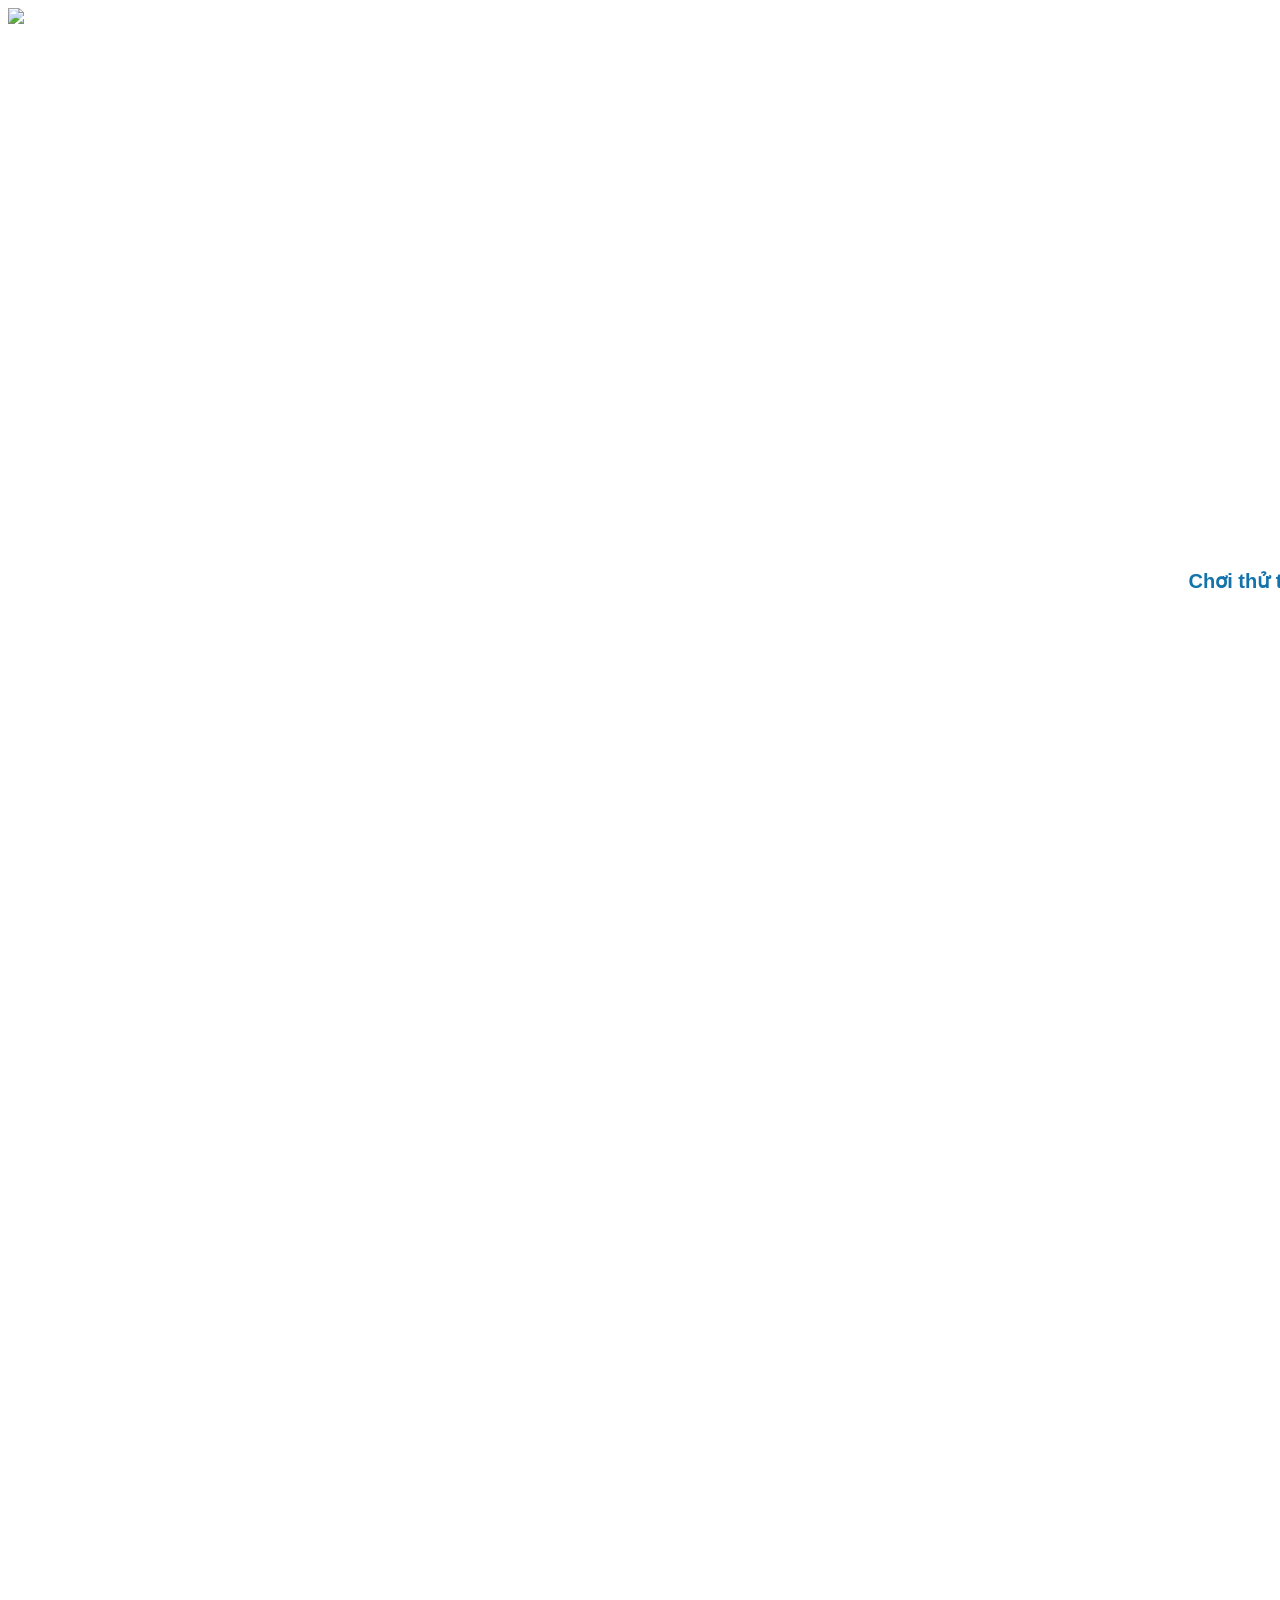
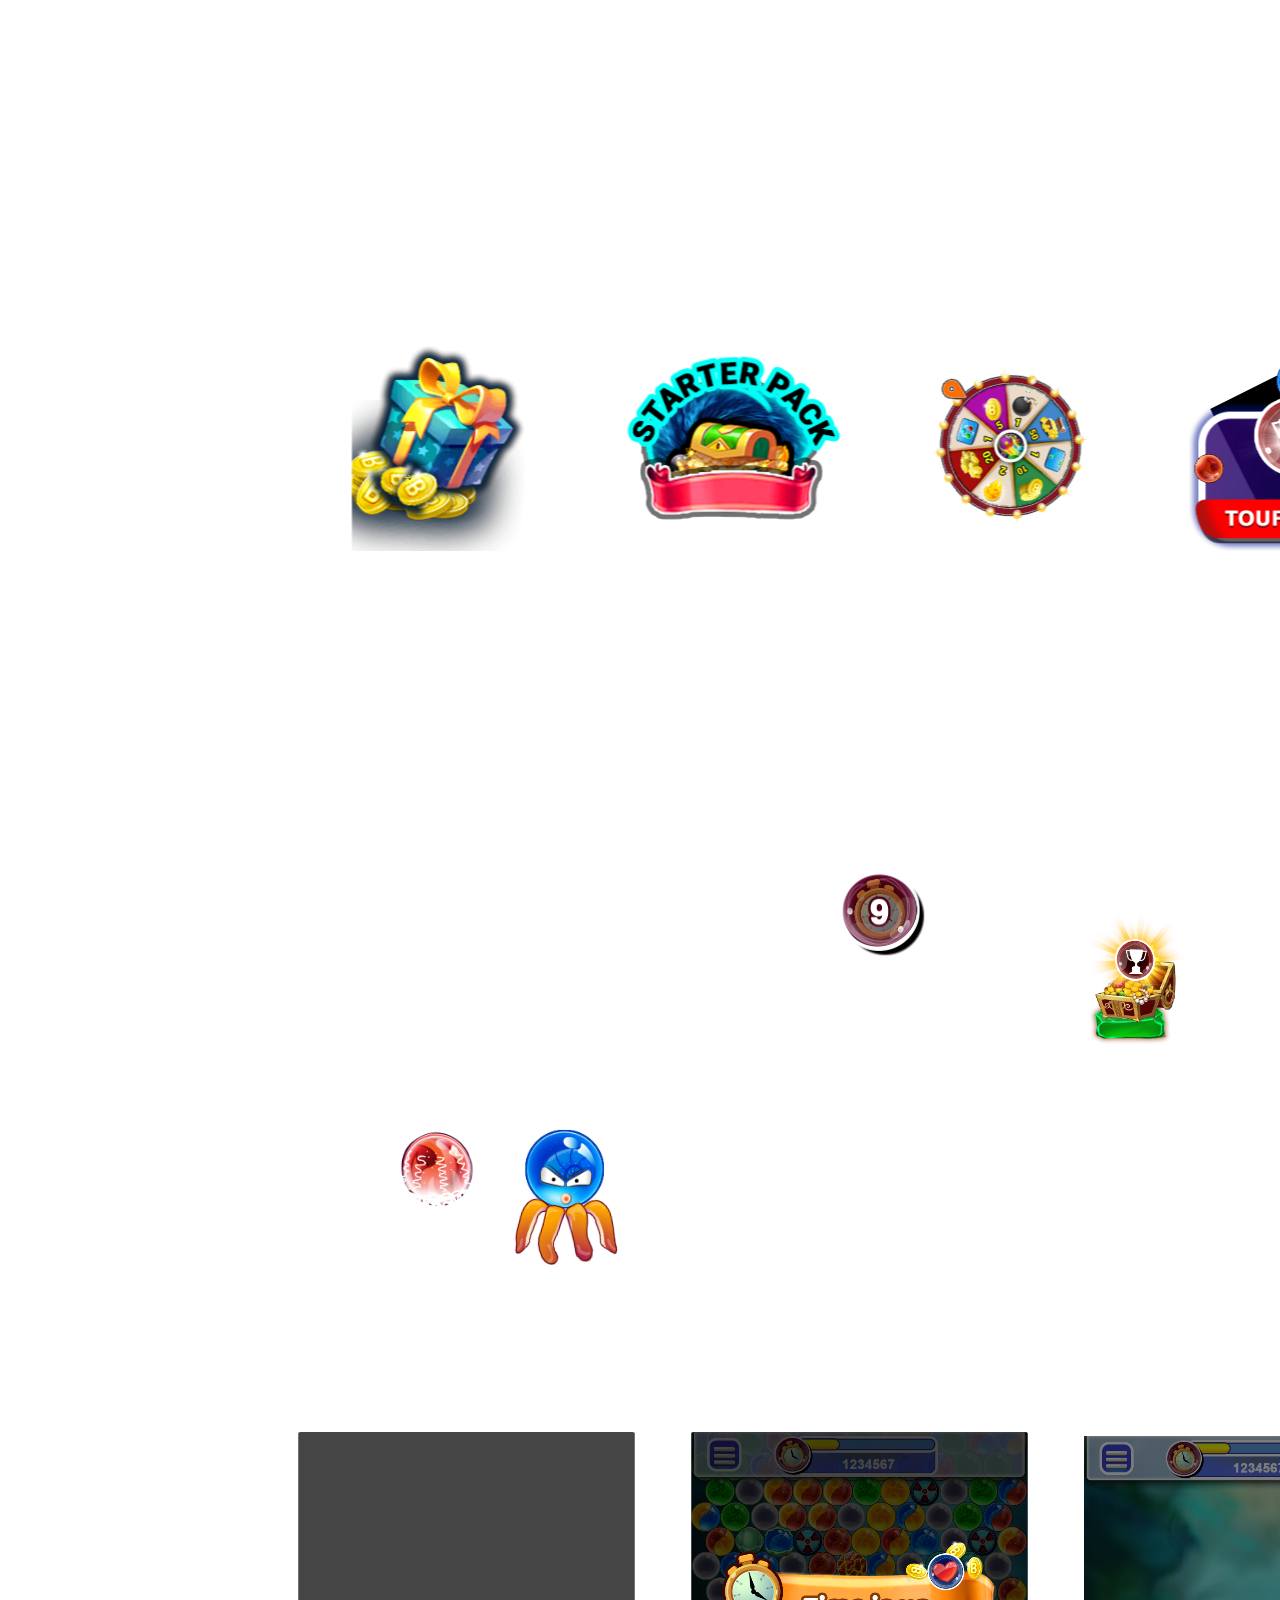
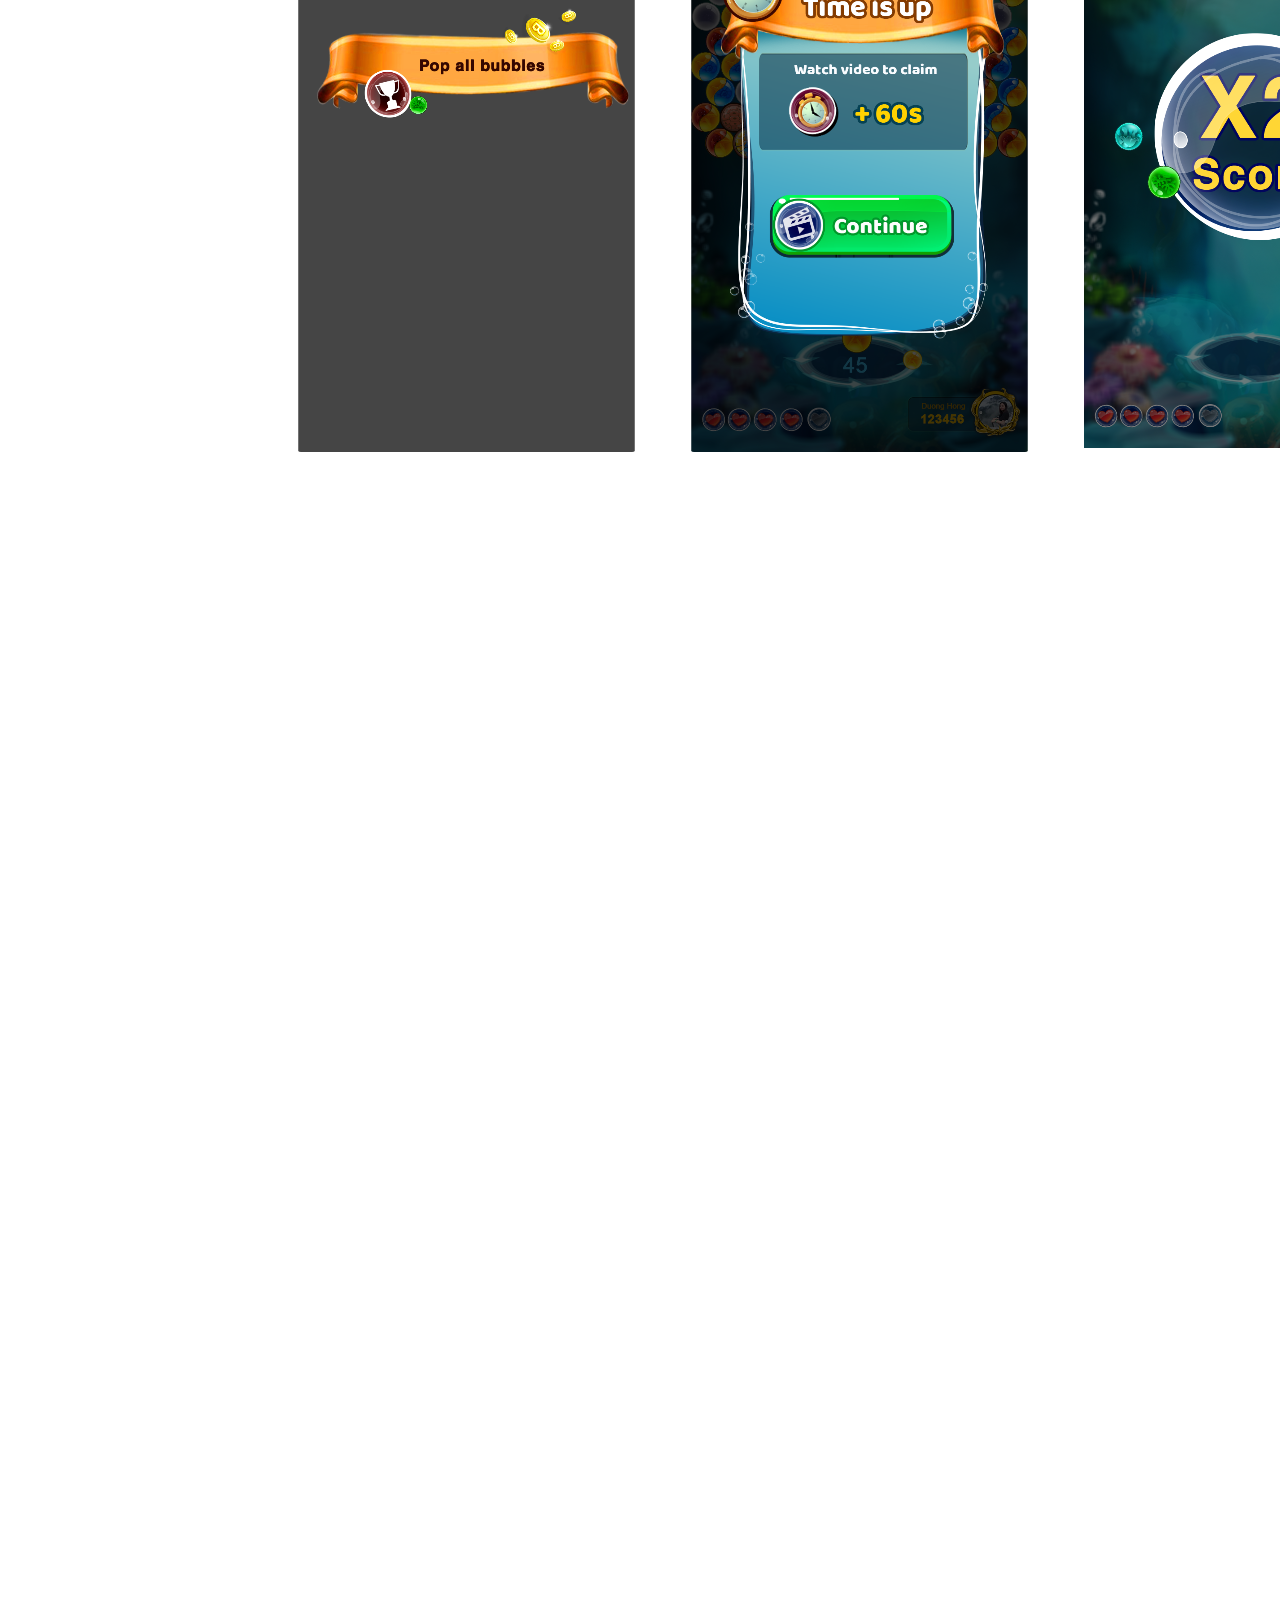
==== projects/banbong.html @ ada41cfe "Halfway through" ====
<!DOCTYPE html>
<html lang="vi">
<head>
<meta charset="UTF-8" />
<meta name="viewport" content="width=device-width, initial-scale=1.0" />
<title>Loan Nguyễn Portfolio</title>
<!-- Spine WebGL runtime, used to load and play the Spine skeleton referenced in the design -->
<script src="../spine-player.js"></script>
<link rel="stylesheet" href="../spine-player.css" />
<style>
    body {
        display: flex;
        align-items: center;
        justify-content: center;
        width: 1700px;
    }

    .page-container {
        position: relative;
        width: 100%;
    }

    .bg {
        position: absolute;
        top: 0;
        right: 0;
        z-index: 1;
    }

    .infobox {
        position: relative;
        color: #fff;
        font-size: 20px;
        font-family: 'Inter', -apple-system, BlinkMacSystemFont, 'Segoe UI', sans-serif;
        z-index: 10;
    }

    #firstgraph {
        position: relative;
        top: 260px;
        width: 34%;
        left: 55%;
    }
    
    #secondgraph {
        position: relative;
        top: 950px;
        width: 47.9%;
        transform: translateX(50%);
    }
    
    #redirectbtn {
        display: flex;
        position: relative;
        top: 270px;
        left: 66%;
        width: 370px; 
        height: 50px; 
        align-items: center;
        justify-content: center;
        background-color: #fff;
        cursor: pointer; 
        border-radius: 1%;
    }
    
    #fblink {
        color: #1373AA;
        font-weight: 700;
        text-align: center;
    }

    #spine-container-1 {
        display: grid;
        grid-template-columns: repeat(auto-fit, minmax(246px, 1fr));
        gap: 15px;
        width: 65%;
        position:relative;
        top: 1430px;
        transform: translateX(28%);
        z-index: 99;
    }

    .spine-box {
        display: flex;
        flex-direction: column;
        align-items: center;
        justify-content: flex-start;
    }

    .spine-label {
        color: #fff;
        opacity: 0.5;
    }

    .spine-group-1 {
        margin-top: 15px;
        width: 246px;
        height: 211px;
    }

    .spine-group-1 canvas {
        transform: scale(1);
    }

    /*#spine-artwork-05 {
        transform: scale(2);
    }*/

    #spine-clock {
        position: relative;
        top: 1720px;
        left: 48.6%;
        width: 96px;
        height: 120px;
    }

    #spine-09 {
        width: 96px;
        height: 107px;
    }

    #spine-09 canvas {
        transform: scale(1);
    }

    #spine-treasure {
        position: relative;
        top: 1660px;
        left: 62%;
        width: 152px;
        height: 180px;
    }

    #spine-10 {
        margin-top: -40px;
        width: 152px;
        height: 160px;
    }

    #spine-container-2 {
        display: grid;
        grid-template-columns: 90px 145px;
        gap: 10px;
        width: 17%;
        position:relative;
        top: 1660px;
        left: 18%;
        transform: translateX(28%);
        z-index: 99;
    }

    #spine-11 {
        margin-top: 15px;
        width: 90px;
        height: 203px;
    }

    #spine-12 {
        margin-top: 15px;
        width: 145px;
        height: 169px;
    }

    #spine-container-3 {
        display: grid;
        grid-template-columns: repeat(auto-fit, minmax(339px, 1fr));
        gap: 25px;
        width: 68%;
        position:relative;
        top: 1740px;
        transform: translateX(23.7%);
        z-index: 99;
    }

    .spine-group-3 {
        margin-top: 15px;
        width: 339px;
        height: 620px;
    }
    
    #thirdgraph {
        position: relative;
        top: 3010px;
        width: 50.1%;
        transform: translateX(47%);
    }
</style>
</head>
<body>
    <div class="page-container">
        <img class="bg" style="width: 100%;" src="../Image/bg/OceanPopbg.jpg" />
        <div class="infobox">
            <p id="firstgraph">
                Năm sản xuất: 2019<br>
                Thể loại: Hyper casual<br>
                Nền tảng: Facebook<br>
                Lượt active hiện tại: 179k (thống kê trên fb)<br><br>
                Bản thân phụ trách toàn bộ concept, animation và visual cho game trong nhưng năm đầu phát triển và vận hành - đến 2024.<br><br>
                Game đã từng nằm trong top 20 doanh thu facebook năm 2021, hiện nay vẫn trong top 100 doanh thu Facebook.
            </p>
            <div id="redirectbtn">
                <a 
                    href="https://www.facebook.com/gaming/play/227788504726017/?source=fb_gg_url&ext=1788704710&hash=AedGSVpGDSBJ7QhJzlLUunkrrPc" 
                    target="_blank" 
                    rel="noopener noreferrer" 
                    style="display: block; text-decoration: none;"
                >
                    <div id="fblink">Chơi thử trên Facebook &gt;&gt;</div>
                </a>
            </div>
            <p id="secondgraph">
                Làm sao để ngần này thứ màu sắc vivid light có thể cùng nhau nằm trong 1 màn hình mà ko khiến user nhức mắt là 1 vấn đề vô cùng nan giải. Mà hồi đó mình quá cố chấp vào việc tạo ra những quả bóng nhiều chi tiết cho đúng concept. đây thật sự là 1 concept tự làm khó bản thân.
            </p>
            <div id="spine-container-1">
                <div class="spine-box">
                    <label class="spine-label">daily gift</label>
                    <div id="spine-05" class="spine-group-1">
                        <div id="spine-artwork-05"
                            class="spine-artwork"
                            data-spine-dir="json/OceanPopJson/"
                            data-spine-json="daily-gift.json"
                            data-spine-atlas="daily-gift.atlas"
                            data-spine-fit="cover"
                            data-spine-viewport="setup"
                        >   
                            <div class="spine-artwork__fallback">json/OceanPopJson/</div>
                        </div>
                    </div>
                </div>
                <div class="spine-box">
                    <label class="spine-label">starter-pack</label>
                    <div id="spine-06" class="spine-group-1">
                        <div id="spine-artwork-06"
                            class="spine-artwork"
                            data-spine-dir="json/OceanPopJson/"
                            data-spine-json="starter-pack.json"
                            data-spine-atlas="starter-pack.atlas"
                            data-spine-fit="cover"
                        >   
                            <div class="spine-artwork__fallback">json/OceanPopJson/</div>
                        </div>
                    </div>
                </div class="spine-box">
                <div class="spine-box">
                    <label class="spine-label">wheel</label>
                    <div id="spine-07" class="spine-group-1">
                        <div id="spine-artwork-07"
                            class="spine-artwork"
                            data-spine-dir="json/OceanPopJson/"
                            data-spine-json="wheel.json"
                            data-spine-atlas="wheel.atlas"
                            data-spine-fit="cover"
                        >   
                            <div class="spine-artwork__fallback">json/OceanPopJson/</div>
                        </div>
                    </div>
                </div>
                <div class="spine-box">
                    <label class="spine-label">tournament button</label>
                    <div id="spine-08" class="spine-group-1">
                        <div id="spine-artwork-08"
                            class="spine-artwork"
                            data-spine-dir="json/OceanPopJson/"
                            data-spine-json="button_Tournament.json"
                            data-spine-atlas="button_Tournament.atlas"
                            data-spine-fit="cover"
                        >   
                            <div class="spine-artwork__fallback">json/OceanPopJson/</div>
                        </div>
                    </div>
                </div>
            </div>
            <div class="spine-box" id="spine-clock">
                <label class="spine-label">clock</label>
                <div id="spine-09">
                    <div id="spine-artwork-09"
                        class="spine-artwork"
                        data-spine-dir="json/OceanPopJson/"
                        data-spine-json="clock.json"
                        data-spine-atlas="clock.atlas"
                        data-spine-anim="0"
                        data-spine-fit="cover"
                    >   
                        <div class="spine-artwork__fallback">json/OceanPopJson/</div>
                    </div>
                </div>
            </div>
            <div class="spine-box" id="spine-treasure">
                <label class="spine-label">treasure</label>
                <div id="spine-10">
                    <div id="spine-artwork-10"
                        class="spine-artwork"
                        data-spine-dir="json/OceanPopJson/"
                        data-spine-json="tresure.json"
                        data-spine-atlas="tresure.atlas"
                        data-spine-anim="0"
                        data-spine-fit="cover"
                    >   
                        <div class="spine-artwork__fallback">json/OceanPopJson/</div>
                    </div>
                </div>
            </div>
            <div id="spine-container-2">
                <div class="spine-box">
                    <label class="spine-label" style="margin-bottom: -8px;">jelly open</label>
                    <div id="spine-11" class="spine-group-2">
                        <div id="spine-artwork-11"
                            class="spine-artwork"
                            data-spine-dir="json/OceanPopJson/"
                            data-spine-json="jelly-open2.json"
                            data-spine-atlas="jelly-open2.atlas"
                            data-spine-fit="cover"
                        >   
                            <div class="spine-artwork__fallback">json/OceanPopJson/</div>
                        </div>
                    </div>
                </div>
                <div class="spine-box">
                    <label class="spine-label" style="margin-bottom: -8px;">octopus</label>
                    <div id="spine-12" class="spine-group-2">
                        <div id="spine-artwork-12"
                            class="spine-artwork"
                            data-spine-dir="json/OceanPopJson/"
                            data-spine-json="octopus.json"
                            data-spine-atlas="octopus.atlas"
                            data-spine-fit="cover"
                        >   
                            <div class="spine-artwork__fallback">json/OceanPopJson/</div>
                        </div>
                    </div>
                </div class="spine-box">
            </div>
            <div id="spine-container-3">
                <div class="spine-box">
                    <label class="spine-label">Result / Popall</label>
                    <div id="spine-13" class="spine-group-3">
                        <div id="spine-artwork-11"
                            class="spine-artwork"
                            data-spine-dir="json/OceanPopJson/"
                            data-spine-json="Result.json"
                            data-spine-atlas="Result.atlas"
                            data-spine-fit="cover"
                            data-spine-anim="0"
                        >   
                            <div class="spine-artwork__fallback">json/OceanPopJson/</div>
                        </div>
                    </div>
                </div>
                <div class="spine-box">
                    <label class="spine-label">watch video</label>
                    <div id="spine-14" class="spine-group-3">
                        <div id="spine-artwork-12"
                            class="spine-artwork"
                            data-spine-dir="json/OceanPopJson/"
                            data-spine-json="watchvideo2.json"
                            data-spine-atlas="watchvideo2.atlas"
                            data-spine-fit="cover"
                        >   
                            <div class="spine-artwork__fallback">json/OceanPopJson/</div>
                        </div>
                    </div>
                </div class="spine-box">
                <div class="spine-box">
                    <label class="spine-label">Result / X2Bubble</label>
                    <div id="spine-15" class="spine-group-3">
                        <div id="spine-artwork-15"
                            class="spine-artwork"
                            data-spine-dir="json/OceanPopJson/"
                            data-spine-json="Result.json"
                            data-spine-atlas="Result.atlas"
                            data-spine-fit="cover"
                            data-spine-anim="1"
                        >   
                            <div class="spine-artwork__fallback">json/OceanPopJson/</div>
                        </div>
                    </div>
                </div>
            </div>
            <p id="thirdgraph">
                Cảm xúc của mình đối với game này khá lạ.  Vừa bị thử thách trong concept và cân bằng màu (do bản thân tự làm khó khi lựa chọn bảng màu vivit light) , vừa cố chấp vào 1 style art mình đã quen thuộc từ lâu, lại ko đủ thời gian nghiên cứu 1 style khác (mình chỉ có 3 tuần để cho ra bản realese đầu tiên). Nó khiến mình vừa cấn vì làm chưa tới, lại vừa tự hào vì nó là 1 trong 2 game đem lại doanh thu lớn cho cty ở những năm đầu thành lập. Mặc dù sau đó, team product đã tạo ra các sản phẩm bắn bóng khác nhau với các style dễ chịu hơn, Ocean pop vẫn là 1 con game có số lượng người chơi ổn định.<br><br>
                Và bằng một lý do nào đó, game không thể đổi Ui. giải pháp phía product đưa ra là làm các game bắn bóng khác. tuy nhiên là vẫn chưa có con game bắn bóng nào của cty vượt qua được OceanPop
            </p>
        </div>
    </div>

    <script src="script.js"></script>
</body>
</html>
---- spine-player.css ----
/** Player **/
.spine-player {
	box-sizing: border-box;
	width: 100%;
	height: 100%;
	background: none;
	position: relative;
}

.spine-player * {
	box-sizing: border-box;
	font-family: "PT Sans",Arial,"Helvetica Neue",Helvetica,Tahoma,sans-serif;
	color: #dddddd;
	-webkit-touch-callout: none;
    -webkit-user-select: none;
    -khtml-user-select: none;
    -moz-user-select: none;
    -ms-user-select: none;
    user-select: none;
}

.spine-player-error {
	font-size: 14px;
	display: flex;
	justify-content: center;
	position: absolute;
	top: 0;
	left: 0;
	width: 100%;
	height: 100%;
	background: black;
	z-index: 10;
	border-radius: 4px;
	overflow: auto;
}

.spine-player-hidden {
	display: none;
}

/** Slider **/
.spine-player-slider {
	width: 100%;
	height: 16px;
	position: relative;
	cursor: pointer;
}

.spine-player-slider-value {
	position: absolute;
	bottom: 0;
	height: 2px;
	background: rgba(98, 176, 238, 0.6);
	cursor: pointer;
}

.spine-player-slider:hover .spine-player-slider-value {
    height: 4px;
	background: rgba(98, 176, 238, 1);
	transition: height 0.2s;
}

.spine-player-slider-value.hovering {
    height: 4px;
	background: rgba(98, 176, 238, 1);
	transition: height 0.2s;
}

.spine-player-slider.big {
	height: 12px;
	background: rgb(0, 0, 0);
}

.spine-player-slider.big .spine-player-slider-value {
	height: 12px;
	background: rgba(98, 176, 238, 1);
}

/** Column and row layout elements **/
.spine-player-column {
	display: flex;
	flex-direction: column;
}

.spine-player-row {
	display: flex;
	flex-direction: row;
}

/** List **/
.spine-player-list {
	list-style: none !important;
	padding: 0 !important;
	margin: 0 !important;
}

.spine-player-list li {
	cursor: pointer;
	margin: 8px 8px;
}

.spine-player-list .selectable {
	display: flex;
	flex-direction: row;
	margin: 0 !important;
	padding: 2px 20px 2px 0 !important;
}

.spine-player-list li.selectable:first-child {
	margin-top: 4px !important;
}
.spine-player-list li.selectable:last-child {
	margin-bottom: 4px !important;
}

.spine-player-list li.selectable:hover {
	background: #6e6e6e;
}

.spine-player-list li.selectable .selectable-circle {
	display: flex;
	flex-direction: row;
	width: 6px;
	min-width: 6px;
	height: 6px;
	border-radius: 50%;
	background: #fff;
	align-self: center;
	opacity: 0;
	margin: 5px 10px;
}

.spine-player-list li.selectable.selected .selectable-circle {
	opacity: 1;
}

.spine-player-list li.selectable .selectable-text {
	color: #aaa;
}

.spine-player-list li.selectable.selected .selectable-text, .spine-player-list li.selectable:hover .selectable-text {
	color: #ddd;
}

/** Switch **/
.spine-player-switch {
	display: flex;
	flex-direction: row;
	margin: 2px 10px;
}

.spine-player-switch-text {
	flex: 1;
	margin-right: 8px;
}

.spine-player-switch-knob-area {
	width: 30px; /* width of the switch */
	height: 10px;
	display: block;
	border-radius: 5px; /* must be half of height */
	background: #6e6e6e;
	position: relative;
	align-self: center;
	justify-self: flex-end;
}

.spine-player-switch.active .spine-player-switch-knob-area {
	background: #5EAFF1;
}

.spine-player-switch-knob {
	display: block;
	width: 14px;
	height: 14px;
	border-radius: 50%;
	background: #9e9e9e;
	position: absolute;
	left: 0px;
	top: -2px;
	filter: drop-shadow(0 0 1px #333);
	transition: transform 0.2s;
}
.spine-player-switch.active .spine-player-switch-knob {
	background: #fff;
	transform: translateX(18px);
	transition: transform 0.2s;
}

/** Popup **/
.spine-player-popup-parent {
	position: relative;
}

.spine-player-popup {
	user-select: none;
    position: absolute;
    background: rgba(0, 0, 0, 0.75);
    z-index: 1;
	right: 2px;
    bottom: 40px;
	border-radius: 4px;
	max-height: 400%;
	overflow: auto;
	font-size: 85%;
}

.spine-player-popup-title {
    margin: 4px 15px 2px 15px;
    text-align: center;
}

.spine-player-popup hr {
	margin: 0;
	border: 0;
	border-bottom: 1px solid #cccccc70;
}

/** Canvas **/
.spine-player canvas {
	display: block;
	width: 100%;
	height: 100%;
	border-radius: 4px;
}

/** Player controls **/
.spine-player-controls {
	display: flex;
	flex-direction: column;
	position: absolute;
	bottom: 0;
	left: 0;
	width: 100%;
	opacity: 1;
	transition: opacity 0.4s;
}

.spine-player-controls-hidden {
	pointer-events: none;
	opacity: 0;
	transition: opacity 0.4s;
}

/** Player buttons **/
.spine-player-buttons {
	display: flex;
	flex-direction: row;
	width: 100%;
	background: rgba(0, 0, 0, 0.5);
	border-bottom-left-radius: 4px;
	border-bottom-right-radius: 4px;
	padding: 2px 8px 3px;
}

.spine-player-button {
	background: none;
	outline: 0;
	border: none;
	width: 32px;
	height: 32px;
	background-size: 20px;
    background-repeat: no-repeat;
    background-position: center;
	cursor: pointer;
	margin-right: 3px;
	padding-bottom: 3px;
	filter: drop-shadow(0 0 1px #333);
}

.spine-player-button-spacer {
	flex: 1;
}

.spine-player-button-icon-play {
	background-image: url("data:image/svg+xml,%3Csvg%20xmlns%3D%22http%3A%2F%2Fwww.w3.org%2F2000%2Fsvg%22%20viewBox%3D%220%200%2048%2048%22%3E%3Cdefs%3E%3Cstyle%3E.cls-1%7Bfill%3A%23fff%3B%7D%3C%2Fstyle%3E%3C%2Fdefs%3E%3Ctitle%3Eplay%3C%2Ftitle%3E%3Cg%20id%3D%22play%22%3E%3Cpolygon%20class%3D%22cls-1%22%20points%3D%2243%2023.3%204%2047%204%201%2043%2023.3%22%2F%3E%3C%2Fg%3E%3C%2Fsvg%3E");
}

.spine-player-button-icon-play:hover {
	background-image: url("data:image/svg+xml,%3Csvg%20xmlns%3D%22http%3A%2F%2Fwww.w3.org%2F2000%2Fsvg%22%20viewBox%3D%220%200%2048%2048%22%3E%3Cdefs%3E%3Cstyle%3E.cls-1%7Bfill%3A%2362B0EE%3B%7D%3C%2Fstyle%3E%3C%2Fdefs%3E%3Ctitle%3Eplay%3C%2Ftitle%3E%3Cg%20id%3D%22play%22%3E%3Cpolygon%20class%3D%22cls-1%22%20points%3D%2243%2023.3%204%2047%204%201%2043%2023.3%22%2F%3E%3C%2Fg%3E%3C%2Fsvg%3E");
}

.spine-player-button-icon-play-selected {
	background-image: url("data:image/svg+xml,%3Csvg%20xmlns%3D%22http%3A%2F%2Fwww.w3.org%2F2000%2Fsvg%22%20viewBox%3D%220%200%2048%2048%22%3E%3Cdefs%3E%3Cstyle%3E.cls-1%7Bfill%3A%2362B0EE%3B%7D%3C%2Fstyle%3E%3C%2Fdefs%3E%3Ctitle%3Eplay%3C%2Ftitle%3E%3Cg%20id%3D%22play%22%3E%3Cpolygon%20class%3D%22cls-1%22%20points%3D%2243%2023.3%204%2047%204%201%2043%2023.3%22%2F%3E%3C%2Fg%3E%3C%2Fsvg%3E");
}

.spine-player-button-icon-pause {
	background-image: url("data:image/svg+xml,%3Csvg%20xmlns%3D%22http%3A%2F%2Fwww.w3.org%2F2000%2Fsvg%22%20viewBox%3D%220%200%2048%2048%22%3E%3Cdefs%3E%3Cstyle%3E.cls-1%7Bfill%3A%23fff%3B%7D%3C%2Fstyle%3E%3C%2Fdefs%3E%3Ctitle%3Epause%3C%2Ftitle%3E%3Cg%20id%3D%22pause%22%3E%3Crect%20class%3D%22cls-1%22%20x%3D%226%22%20y%3D%221%22%20width%3D%2213%22%20height%3D%2246%22%2F%3E%3Crect%20class%3D%22cls-1%22%20x%3D%2228%22%20y%3D%221%22%20width%3D%2213%22%20height%3D%2246%22%2F%3E%3C%2Fg%3E%3C%2Fsvg%3E");
}

.spine-player-button-icon-pause:hover {
	background-image: url("data:image/svg+xml,%3Csvg%20xmlns%3D%22http%3A%2F%2Fwww.w3.org%2F2000%2Fsvg%22%20viewBox%3D%220%200%2048%2048%22%3E%3Cdefs%3E%3Cstyle%3E.cls-1%7Bfill%3A%2362B0EE%3B%7D%3C%2Fstyle%3E%3C%2Fdefs%3E%3Ctitle%3Epause%3C%2Ftitle%3E%3Cg%20id%3D%22pause%22%3E%3Crect%20class%3D%22cls-1%22%20x%3D%226%22%20y%3D%221%22%20width%3D%2213%22%20height%3D%2246%22%2F%3E%3Crect%20class%3D%22cls-1%22%20x%3D%2228%22%20y%3D%221%22%20width%3D%2213%22%20height%3D%2246%22%2F%3E%3C%2Fg%3E%3C%2Fsvg%3E");
}

.spine-player-button-icon-pause-selected {
	background-image: url("data:image/svg+xml,%3Csvg%20xmlns%3D%22http%3A%2F%2Fwww.w3.org%2F2000%2Fsvg%22%20viewBox%3D%220%200%2048%2048%22%3E%3Cdefs%3E%3Cstyle%3E.cls-1%7Bfill%3A%2362B0EE%3B%7D%3C%2Fstyle%3E%3C%2Fdefs%3E%3Ctitle%3Epause%3C%2Ftitle%3E%3Cg%20id%3D%22pause%22%3E%3Crect%20class%3D%22cls-1%22%20x%3D%226%22%20y%3D%221%22%20width%3D%2213%22%20height%3D%2246%22%2F%3E%3Crect%20class%3D%22cls-1%22%20x%3D%2228%22%20y%3D%221%22%20width%3D%2213%22%20height%3D%2246%22%2F%3E%3C%2Fg%3E%3C%2Fsvg%3E");
}

.spine-player-button-icon-speed {
	background-image: url("data:image/svg+xml,%3Csvg%20id%3D%22playback%22%20xmlns%3D%22http%3A%2F%2Fwww.w3.org%2F2000%2Fsvg%22%20viewBox%3D%220%200%2048%2048%22%3E%3Cdefs%3E%3Cstyle%3E.cls-1%7Bfill%3A%23fff%3B%7D%3C%2Fstyle%3E%3C%2Fdefs%3E%3Ctitle%3Eplayback%3C%2Ftitle%3E%3Cpath%20class%3D%22cls-1%22%20d%3D%22M48%2C28V20l-4.7-1.18a20.16%2C20.16%2C0%2C0%2C0-2-4.81l2.49-4.15L38.14%2C4.2%2C34%2C6.69a20.16%2C20.16%2C0%2C0%2C0-4.81-2L28%2C0H20L18.82%2C4.7A20.16%2C20.16%2C0%2C0%2C0%2C14%2C6.7L9.86%2C4.2%2C4.2%2C9.86%2C6.69%2C14a20.16%2C20.16%2C0%2C0%2C0-2%2C4.81L0%2C20v8l4.7%2C1.18A20.16%2C20.16%2C0%2C0%2C0%2C6.7%2C34L4.2%2C38.14%2C9.86%2C43.8%2C14%2C41.31a20.16%2C20.16%2C0%2C0%2C0%2C4.81%2C2L20%2C48h8l1.18-4.7a20.16%2C20.16%2C0%2C0%2C0%2C4.81-2l4.15%2C2.49%2C5.66-5.66L41.31%2C34a20.16%2C20.16%2C0%2C0%2C0%2C2-4.81ZM24%2C38A14%2C14%2C0%2C1%2C1%2C38%2C24%2C14%2C14%2C0%2C0%2C1%2C24%2C38Z%22%2F%3E%3Cpolygon%20class%3D%22cls-1%22%20points%3D%2234%2024%2018%2033%2018%2015%2034%2024%2034%2024%22%2F%3E%3C%2Fsvg%3E");
}

.spine-player-button-icon-speed:hover {
	background-image: url("data:image/svg+xml,%3Csvg%20id%3D%22playback%22%20xmlns%3D%22http%3A%2F%2Fwww.w3.org%2F2000%2Fsvg%22%20viewBox%3D%220%200%2048%2048%22%3E%3Cdefs%3E%3Cstyle%3E.cls-1%7Bfill%3A%2362B0EE%3B%7D%3C%2Fstyle%3E%3C%2Fdefs%3E%3Ctitle%3Eplayback%3C%2Ftitle%3E%3Cpath%20class%3D%22cls-1%22%20d%3D%22M48%2C28V20l-4.7-1.18a20.16%2C20.16%2C0%2C0%2C0-2-4.81l2.49-4.15L38.14%2C4.2%2C34%2C6.69a20.16%2C20.16%2C0%2C0%2C0-4.81-2L28%2C0H20L18.82%2C4.7A20.16%2C20.16%2C0%2C0%2C0%2C14%2C6.7L9.86%2C4.2%2C4.2%2C9.86%2C6.69%2C14a20.16%2C20.16%2C0%2C0%2C0-2%2C4.81L0%2C20v8l4.7%2C1.18A20.16%2C20.16%2C0%2C0%2C0%2C6.7%2C34L4.2%2C38.14%2C9.86%2C43.8%2C14%2C41.31a20.16%2C20.16%2C0%2C0%2C0%2C4.81%2C2L20%2C48h8l1.18-4.7a20.16%2C20.16%2C0%2C0%2C0%2C4.81-2l4.15%2C2.49%2C5.66-5.66L41.31%2C34a20.16%2C20.16%2C0%2C0%2C0%2C2-4.81ZM24%2C38A14%2C14%2C0%2C1%2C1%2C38%2C24%2C14%2C14%2C0%2C0%2C1%2C24%2C38Z%22%2F%3E%3Cpolygon%20class%3D%22cls-1%22%20points%3D%2234%2024%2018%2033%2018%2015%2034%2024%2034%2024%22%2F%3E%3C%2Fsvg%3E");
}

.spine-player-button-icon-speed-selected {
	background-image: url("data:image/svg+xml,%3Csvg%20id%3D%22playback%22%20xmlns%3D%22http%3A%2F%2Fwww.w3.org%2F2000%2Fsvg%22%20viewBox%3D%220%200%2048%2048%22%3E%3Cdefs%3E%3Cstyle%3E.cls-1%7Bfill%3A%2362B0EE%3B%7D%3C%2Fstyle%3E%3C%2Fdefs%3E%3Ctitle%3Eplayback%3C%2Ftitle%3E%3Cpath%20class%3D%22cls-1%22%20d%3D%22M48%2C28V20l-4.7-1.18a20.16%2C20.16%2C0%2C0%2C0-2-4.81l2.49-4.15L38.14%2C4.2%2C34%2C6.69a20.16%2C20.16%2C0%2C0%2C0-4.81-2L28%2C0H20L18.82%2C4.7A20.16%2C20.16%2C0%2C0%2C0%2C14%2C6.7L9.86%2C4.2%2C4.2%2C9.86%2C6.69%2C14a20.16%2C20.16%2C0%2C0%2C0-2%2C4.81L0%2C20v8l4.7%2C1.18A20.16%2C20.16%2C0%2C0%2C0%2C6.7%2C34L4.2%2C38.14%2C9.86%2C43.8%2C14%2C41.31a20.16%2C20.16%2C0%2C0%2C0%2C4.81%2C2L20%2C48h8l1.18-4.7a20.16%2C20.16%2C0%2C0%2C0%2C4.81-2l4.15%2C2.49%2C5.66-5.66L41.31%2C34a20.16%2C20.16%2C0%2C0%2C0%2C2-4.81ZM24%2C38A14%2C14%2C0%2C1%2C1%2C38%2C24%2C14%2C14%2C0%2C0%2C1%2C24%2C38Z%22%2F%3E%3Cpolygon%20class%3D%22cls-1%22%20points%3D%2234%2024%2018%2033%2018%2015%2034%2024%2034%2024%22%2F%3E%3C%2Fsvg%3E");
}

.spine-player-button-icon-animations {
	background-image: url("data:image/svg+xml,%3Csvg%20xmlns%3D%22http%3A%2F%2Fwww.w3.org%2F2000%2Fsvg%22%20viewBox%3D%220%200%2048%2048%22%3E%3Cdefs%3E%3Cstyle%3E.cls-1%7Bfill%3A%23fff%3B%7D%3C%2Fstyle%3E%3C%2Fdefs%3E%3Ctitle%3Eanimations%3C%2Ftitle%3E%3Cg%20id%3D%22animations%22%3E%3Cpath%20class%3D%22cls-1%22%20d%3D%22M12%2C45V43.22a6.39%2C6.39%2C0%2C0%2C0%2C.63-.81%2C27.83%2C27.83%2C0%2C0%2C1%2C3.79-4.16c.93-.84%2C2.06-1.88%2C2.86-2.71a13.83%2C13.83%2C0%2C0%2C0%2C1.53-1.9l3.9-5.24c1-1.17.95-1.1%2C2.11%2C0l3%2C2.24a4%2C4%2C0%2C0%2C0-2.29%2C2.38c-1.37%2C3-2.39%2C4-2.68%2C4.22l-.23.18c-.54.39-1.81%2C1-1.7%2C1.54l.8%2C1.49a4.5%2C4.5%2C0%2C0%2C1%2C.39%2C1l.57%2C2.15a.69.69%2C0%2C0%2C0%2C.58.48c.47.08%2C1%2C.5%2C1.33.53%2C1.29.1%2C1.79%2C0%2C1.42-.54L26.7%2C42.72a.86.86%2C0%2C0%2C1-.2-.24%2C3.64%2C3.64%2C0%2C0%2C1-.42-2.2A5.39%2C5.39%2C0%2C0%2C1%2C26.61%2C39c1.84-2%2C6.74-6.36%2C6.74-6.36%2C1.71-1.81%2C1.4-2.52.81-3.84a27.38%2C27.38%2C0%2C0%2C0-2-3c-.41-.61-2.08-2.38-2.85-3.28-.43-.5.38-2.08.87-2.82.18-.12-.41.05%2C1.72.07a23.32%2C23.32%2C0%2C0%2C0%2C3.56-.19l1.63.61c.28%2C0%2C1.18-.09%2C1.31-.35l.12-.78c.18-.39.31-1.56-.05-1.75l-.6-.52a2.28%2C2.28%2C0%2C0%2C0-1.61.07l-.2.44c-.14.15-.52.37-.71.29l-2.24%2C0c-.5.12-1.18-.42-1.81-.73L32.05%2C15a8%2C8%2C0%2C0%2C0%2C.8-3.92%2C1.22%2C1.22%2C0%2C0%2C0-.28-.82%2C7.87%2C7.87%2C0%2C0%2C0-1.15-1.06l.11-.73c-.12-.49%2C1-.82%2C1.52-.82l.76-.33c.32%2C0%2C.68-.89.78-1.21L34.94%2C4a11.26%2C11.26%2C0%2C0%2C0%2C0-1.61C34.57.08%2C30.06-1.42%2C28.78%2C2c-.14.38-.62.77.34%2C3.21a1.55%2C1.55%2C0%2C0%2C1-.3%2C1.2L28.4%2C7a4%2C4%2C0%2C0%2C1-1.19.49c-.79%2C0-1.59-.75-4%2C.54C21%2C9.16%2C18.59%2C13%2C17.7%2C14.22a3.21%2C3.21%2C0%2C0%2C0-.61%2C1.58c-.05%2C1.16.7%2C3.74.87%2C5.75.13%2C1.53.21%2C2.52.72%2C3.06%2C1.07%2C1.14%2C2.1-.18%2C2.61-1a2.74%2C2.74%2C0%2C0%2C0-.14-1.86l-.74-.1c-.15-.15-.4-.42-.39-.64-.05-3.48-.22-3.14-.18-5.39%2C1.74-1.46%2C2.4-2.45%2C2.3-2-.2%2C1.15.28%2C2.83.09%2C4.35a6.46%2C6.46%2C0%2C0%2C1-.7%2C2.58s-2.11%2C4.22-2.14%2C4.27l-1.26%2C5.6-.7%2C1.44s-.71.54-1.59%2C1.21a9.67%2C9.67%2C0%2C0%2C0-2.27%2C3.18%2C20.16%2C20.16%2C0%2C0%2C1-1.42%2C2.83l-.87%2C1.31a1.72%2C1.72%2C0%2C0%2C1-.6.61l-1.83%2C1.1a1.39%2C1.39%2C0%2C0%2C0-.16.93l.68%2C1.71a4.07%2C4.07%2C0%2C0%2C1%2C.27%2C1.07l.17%2C1.56a.75.75%2C0%2C0%2C0%2C.71.59%2C18.13%2C18.13%2C0%2C0%2C0%2C3.26-.5c.27-.09-.29-.78-.53-1s-.45-.36-.45-.36A12.78%2C12.78%2C0%2C0%2C1%2C12%2C45Z%22%2F%3E%3C%2Fg%3E%3C%2Fsvg%3E")
}

.spine-player-button-icon-animations:hover {
	background-image: url("data:image/svg+xml,%3Csvg%20xmlns%3D%22http%3A%2F%2Fwww.w3.org%2F2000%2Fsvg%22%20viewBox%3D%220%200%2048%2048%22%3E%3Cdefs%3E%3Cstyle%3E.cls-1%7Bfill%3A%2362B0EE%3B%7D%3C%2Fstyle%3E%3C%2Fdefs%3E%3Ctitle%3Eanimations%3C%2Ftitle%3E%3Cg%20id%3D%22animations%22%3E%3Cpath%20class%3D%22cls-1%22%20d%3D%22M12%2C45V43.22a6.39%2C6.39%2C0%2C0%2C0%2C.63-.81%2C27.83%2C27.83%2C0%2C0%2C1%2C3.79-4.16c.93-.84%2C2.06-1.88%2C2.86-2.71a13.83%2C13.83%2C0%2C0%2C0%2C1.53-1.9l3.9-5.24c1-1.17.95-1.1%2C2.11%2C0l3%2C2.24a4%2C4%2C0%2C0%2C0-2.29%2C2.38c-1.37%2C3-2.39%2C4-2.68%2C4.22l-.23.18c-.54.39-1.81%2C1-1.7%2C1.54l.8%2C1.49a4.5%2C4.5%2C0%2C0%2C1%2C.39%2C1l.57%2C2.15a.69.69%2C0%2C0%2C0%2C.58.48c.47.08%2C1%2C.5%2C1.33.53%2C1.29.1%2C1.79%2C0%2C1.42-.54L26.7%2C42.72a.86.86%2C0%2C0%2C1-.2-.24%2C3.64%2C3.64%2C0%2C0%2C1-.42-2.2A5.39%2C5.39%2C0%2C0%2C1%2C26.61%2C39c1.84-2%2C6.74-6.36%2C6.74-6.36%2C1.71-1.81%2C1.4-2.52.81-3.84a27.38%2C27.38%2C0%2C0%2C0-2-3c-.41-.61-2.08-2.38-2.85-3.28-.43-.5.38-2.08.87-2.82.18-.12-.41.05%2C1.72.07a23.32%2C23.32%2C0%2C0%2C0%2C3.56-.19l1.63.61c.28%2C0%2C1.18-.09%2C1.31-.35l.12-.78c.18-.39.31-1.56-.05-1.75l-.6-.52a2.28%2C2.28%2C0%2C0%2C0-1.61.07l-.2.44c-.14.15-.52.37-.71.29l-2.24%2C0c-.5.12-1.18-.42-1.81-.73L32.05%2C15a8%2C8%2C0%2C0%2C0%2C.8-3.92%2C1.22%2C1.22%2C0%2C0%2C0-.28-.82%2C7.87%2C7.87%2C0%2C0%2C0-1.15-1.06l.11-.73c-.12-.49%2C1-.82%2C1.52-.82l.76-.33c.32%2C0%2C.68-.89.78-1.21L34.94%2C4a11.26%2C11.26%2C0%2C0%2C0%2C0-1.61C34.57.08%2C30.06-1.42%2C28.78%2C2c-.14.38-.62.77.34%2C3.21a1.55%2C1.55%2C0%2C0%2C1-.3%2C1.2L28.4%2C7a4%2C4%2C0%2C0%2C1-1.19.49c-.79%2C0-1.59-.75-4%2C.54C21%2C9.16%2C18.59%2C13%2C17.7%2C14.22a3.21%2C3.21%2C0%2C0%2C0-.61%2C1.58c-.05%2C1.16.7%2C3.74.87%2C5.75.13%2C1.53.21%2C2.52.72%2C3.06%2C1.07%2C1.14%2C2.1-.18%2C2.61-1a2.74%2C2.74%2C0%2C0%2C0-.14-1.86l-.74-.1c-.15-.15-.4-.42-.39-.64-.05-3.48-.22-3.14-.18-5.39%2C1.74-1.46%2C2.4-2.45%2C2.3-2-.2%2C1.15.28%2C2.83.09%2C4.35a6.46%2C6.46%2C0%2C0%2C1-.7%2C2.58s-2.11%2C4.22-2.14%2C4.27l-1.26%2C5.6-.7%2C1.44s-.71.54-1.59%2C1.21a9.67%2C9.67%2C0%2C0%2C0-2.27%2C3.18%2C20.16%2C20.16%2C0%2C0%2C1-1.42%2C2.83l-.87%2C1.31a1.72%2C1.72%2C0%2C0%2C1-.6.61l-1.83%2C1.1a1.39%2C1.39%2C0%2C0%2C0-.16.93l.68%2C1.71a4.07%2C4.07%2C0%2C0%2C1%2C.27%2C1.07l.17%2C1.56a.75.75%2C0%2C0%2C0%2C.71.59%2C18.13%2C18.13%2C0%2C0%2C0%2C3.26-.5c.27-.09-.29-.78-.53-1s-.45-.36-.45-.36A12.78%2C12.78%2C0%2C0%2C1%2C12%2C45Z%22%2F%3E%3C%2Fg%3E%3C%2Fsvg%3E")
}

.spine-player-button-icon-animations-selected {
	background-image: url("data:image/svg+xml,%3Csvg%20xmlns%3D%22http%3A%2F%2Fwww.w3.org%2F2000%2Fsvg%22%20viewBox%3D%220%200%2048%2048%22%3E%3Cdefs%3E%3Cstyle%3E.cls-1%7Bfill%3A%2362B0EE%3B%7D%3C%2Fstyle%3E%3C%2Fdefs%3E%3Ctitle%3Eanimations%3C%2Ftitle%3E%3Cg%20id%3D%22animations%22%3E%3Cpath%20class%3D%22cls-1%22%20d%3D%22M12%2C45V43.22a6.39%2C6.39%2C0%2C0%2C0%2C.63-.81%2C27.83%2C27.83%2C0%2C0%2C1%2C3.79-4.16c.93-.84%2C2.06-1.88%2C2.86-2.71a13.83%2C13.83%2C0%2C0%2C0%2C1.53-1.9l3.9-5.24c1-1.17.95-1.1%2C2.11%2C0l3%2C2.24a4%2C4%2C0%2C0%2C0-2.29%2C2.38c-1.37%2C3-2.39%2C4-2.68%2C4.22l-.23.18c-.54.39-1.81%2C1-1.7%2C1.54l.8%2C1.49a4.5%2C4.5%2C0%2C0%2C1%2C.39%2C1l.57%2C2.15a.69.69%2C0%2C0%2C0%2C.58.48c.47.08%2C1%2C.5%2C1.33.53%2C1.29.1%2C1.79%2C0%2C1.42-.54L26.7%2C42.72a.86.86%2C0%2C0%2C1-.2-.24%2C3.64%2C3.64%2C0%2C0%2C1-.42-2.2A5.39%2C5.39%2C0%2C0%2C1%2C26.61%2C39c1.84-2%2C6.74-6.36%2C6.74-6.36%2C1.71-1.81%2C1.4-2.52.81-3.84a27.38%2C27.38%2C0%2C0%2C0-2-3c-.41-.61-2.08-2.38-2.85-3.28-.43-.5.38-2.08.87-2.82.18-.12-.41.05%2C1.72.07a23.32%2C23.32%2C0%2C0%2C0%2C3.56-.19l1.63.61c.28%2C0%2C1.18-.09%2C1.31-.35l.12-.78c.18-.39.31-1.56-.05-1.75l-.6-.52a2.28%2C2.28%2C0%2C0%2C0-1.61.07l-.2.44c-.14.15-.52.37-.71.29l-2.24%2C0c-.5.12-1.18-.42-1.81-.73L32.05%2C15a8%2C8%2C0%2C0%2C0%2C.8-3.92%2C1.22%2C1.22%2C0%2C0%2C0-.28-.82%2C7.87%2C7.87%2C0%2C0%2C0-1.15-1.06l.11-.73c-.12-.49%2C1-.82%2C1.52-.82l.76-.33c.32%2C0%2C.68-.89.78-1.21L34.94%2C4a11.26%2C11.26%2C0%2C0%2C0%2C0-1.61C34.57.08%2C30.06-1.42%2C28.78%2C2c-.14.38-.62.77.34%2C3.21a1.55%2C1.55%2C0%2C0%2C1-.3%2C1.2L28.4%2C7a4%2C4%2C0%2C0%2C1-1.19.49c-.79%2C0-1.59-.75-4%2C.54C21%2C9.16%2C18.59%2C13%2C17.7%2C14.22a3.21%2C3.21%2C0%2C0%2C0-.61%2C1.58c-.05%2C1.16.7%2C3.74.87%2C5.75.13%2C1.53.21%2C2.52.72%2C3.06%2C1.07%2C1.14%2C2.1-.18%2C2.61-1a2.74%2C2.74%2C0%2C0%2C0-.14-1.86l-.74-.1c-.15-.15-.4-.42-.39-.64-.05-3.48-.22-3.14-.18-5.39%2C1.74-1.46%2C2.4-2.45%2C2.3-2-.2%2C1.15.28%2C2.83.09%2C4.35a6.46%2C6.46%2C0%2C0%2C1-.7%2C2.58s-2.11%2C4.22-2.14%2C4.27l-1.26%2C5.6-.7%2C1.44s-.71.54-1.59%2C1.21a9.67%2C9.67%2C0%2C0%2C0-2.27%2C3.18%2C20.16%2C20.16%2C0%2C0%2C1-1.42%2C2.83l-.87%2C1.31a1.72%2C1.72%2C0%2C0%2C1-.6.61l-1.83%2C1.1a1.39%2C1.39%2C0%2C0%2C0-.16.93l.68%2C1.71a4.07%2C4.07%2C0%2C0%2C1%2C.27%2C1.07l.17%2C1.56a.75.75%2C0%2C0%2C0%2C.71.59%2C18.13%2C18.13%2C0%2C0%2C0%2C3.26-.5c.27-.09-.29-.78-.53-1s-.45-.36-.45-.36A12.78%2C12.78%2C0%2C0%2C1%2C12%2C45Z%22%2F%3E%3C%2Fg%3E%3C%2Fsvg%3E")
}

.spine-player-button-icon-skins {
	background-image: url("data:image/svg+xml,%3Csvg%20xmlns%3D%22http%3A%2F%2Fwww.w3.org%2F2000%2Fsvg%22%20viewBox%3D%220%200%2048%2048%22%3E%3Cdefs%3E%3Cstyle%3E.cls-1%7Bfill%3A%23fff%3B%7D%3C%2Fstyle%3E%3C%2Fdefs%3E%3Ctitle%3Eskins%3C%2Ftitle%3E%3Cg%20id%3D%22skins%22%3E%3Cpath%20class%3D%22cls-1%22%20d%3D%22M36%2C12.54l-6.92%2C1-.79%2C1.2c-1%2C.25-2-.62-3-.55V12.33a1.35%2C1.35%2C0%2C0%2C1%2C.55-1.07c3-2.24%2C3.28-3.75%2C3.28-5.34A5.06%2C5.06%2C0%2C0%2C0%2C24%2C.76c-2.54%2C0-4.38.71-5.49%2C2.13a5.74%2C5.74%2C0%2C0%2C0-.9%2C4.57l2.48-.61a3.17%2C3.17%2C0%2C0%2C1%2C.45-2.4c.6-.75%2C1.75-1.13%2C3.42-1.13%2C2.56%2C0%2C2.56%2C1.24%2C2.56%2C2.56%2C0%2C.92%2C0%2C1.65-2.26%2C3.34a3.92%2C3.92%2C0%2C0%2C0-1.58%2C3.12v1.86c-1-.07-2%2C.8-3%2C.55l-.79-1.2-6.92-1c-2.25%2C0-4.35%2C2.09-5.64%2C3.93L1%2C24c3.83%2C5.11%2C10.22%2C5.11%2C10.22%2C5.11V41.93c0%2C2.34%2C2.68%2C3.88%2C5.59%2C4.86a22.59%2C22.59%2C0%2C0%2C0%2C14.37%2C0c2.91-1%2C5.59-2.52%2C5.59-4.86V29.15S43.17%2C29.15%2C47%2C24l-5.33-7.57C40.38%2C14.63%2C38.27%2C12.54%2C36%2C12.54ZM23.32%2C20.09%2C21%2C17l1.8-.6a3.79%2C3.79%2C0%2C0%2C1%2C2.4%2C0L27%2C17l-2.32%2C3.09A.85.85%2C0%2C0%2C1%2C23.32%2C20.09Z%22%2F%3E%3C%2Fg%3E%3C%2Fsvg%3E");
	width: 31px;
	height: 31px;
}

.spine-player-button-icon-skins:hover {
	background-image: url("data:image/svg+xml,%3Csvg%20xmlns%3D%22http%3A%2F%2Fwww.w3.org%2F2000%2Fsvg%22%20viewBox%3D%220%200%2048%2048%22%3E%3Cdefs%3E%3Cstyle%3E.cls-1%7Bfill%3A%2362B0EE%3B%7D%3C%2Fstyle%3E%3C%2Fdefs%3E%3Ctitle%3Eskins%3C%2Ftitle%3E%3Cg%20id%3D%22skins%22%3E%3Cpath%20class%3D%22cls-1%22%20d%3D%22M36%2C12.54l-6.92%2C1-.79%2C1.2c-1%2C.25-2-.62-3-.55V12.33a1.35%2C1.35%2C0%2C0%2C1%2C.55-1.07c3-2.24%2C3.28-3.75%2C3.28-5.34A5.06%2C5.06%2C0%2C0%2C0%2C24%2C.76c-2.54%2C0-4.38.71-5.49%2C2.13a5.74%2C5.74%2C0%2C0%2C0-.9%2C4.57l2.48-.61a3.17%2C3.17%2C0%2C0%2C1%2C.45-2.4c.6-.75%2C1.75-1.13%2C3.42-1.13%2C2.56%2C0%2C2.56%2C1.24%2C2.56%2C2.56%2C0%2C.92%2C0%2C1.65-2.26%2C3.34a3.92%2C3.92%2C0%2C0%2C0-1.58%2C3.12v1.86c-1-.07-2%2C.8-3%2C.55l-.79-1.2-6.92-1c-2.25%2C0-4.35%2C2.09-5.64%2C3.93L1%2C24c3.83%2C5.11%2C10.22%2C5.11%2C10.22%2C5.11V41.93c0%2C2.34%2C2.68%2C3.88%2C5.59%2C4.86a22.59%2C22.59%2C0%2C0%2C0%2C14.37%2C0c2.91-1%2C5.59-2.52%2C5.59-4.86V29.15S43.17%2C29.15%2C47%2C24l-5.33-7.57C40.38%2C14.63%2C38.27%2C12.54%2C36%2C12.54ZM23.32%2C20.09%2C21%2C17l1.8-.6a3.79%2C3.79%2C0%2C0%2C1%2C2.4%2C0L27%2C17l-2.32%2C3.09A.85.85%2C0%2C0%2C1%2C23.32%2C20.09Z%22%2F%3E%3C%2Fg%3E%3C%2Fsvg%3E");
}

.spine-player-button-icon-skins-selected {
	background-image: url("data:image/svg+xml,%3Csvg%20xmlns%3D%22http%3A%2F%2Fwww.w3.org%2F2000%2Fsvg%22%20viewBox%3D%220%200%2048%2048%22%3E%3Cdefs%3E%3Cstyle%3E.cls-1%7Bfill%3A%2362B0EE%3B%7D%3C%2Fstyle%3E%3C%2Fdefs%3E%3Ctitle%3Eskins%3C%2Ftitle%3E%3Cg%20id%3D%22skins%22%3E%3Cpath%20class%3D%22cls-1%22%20d%3D%22M36%2C12.54l-6.92%2C1-.79%2C1.2c-1%2C.25-2-.62-3-.55V12.33a1.35%2C1.35%2C0%2C0%2C1%2C.55-1.07c3-2.24%2C3.28-3.75%2C3.28-5.34A5.06%2C5.06%2C0%2C0%2C0%2C24%2C.76c-2.54%2C0-4.38.71-5.49%2C2.13a5.74%2C5.74%2C0%2C0%2C0-.9%2C4.57l2.48-.61a3.17%2C3.17%2C0%2C0%2C1%2C.45-2.4c.6-.75%2C1.75-1.13%2C3.42-1.13%2C2.56%2C0%2C2.56%2C1.24%2C2.56%2C2.56%2C0%2C.92%2C0%2C1.65-2.26%2C3.34a3.92%2C3.92%2C0%2C0%2C0-1.58%2C3.12v1.86c-1-.07-2%2C.8-3%2C.55l-.79-1.2-6.92-1c-2.25%2C0-4.35%2C2.09-5.64%2C3.93L1%2C24c3.83%2C5.11%2C10.22%2C5.11%2C10.22%2C5.11V41.93c0%2C2.34%2C2.68%2C3.88%2C5.59%2C4.86a22.59%2C22.59%2C0%2C0%2C0%2C14.37%2C0c2.91-1%2C5.59-2.52%2C5.59-4.86V29.15S43.17%2C29.15%2C47%2C24l-5.33-7.57C40.38%2C14.63%2C38.27%2C12.54%2C36%2C12.54ZM23.32%2C20.09%2C21%2C17l1.8-.6a3.79%2C3.79%2C0%2C0%2C1%2C2.4%2C0L27%2C17l-2.32%2C3.09A.85.85%2C0%2C0%2C1%2C23.32%2C20.09Z%22%2F%3E%3C%2Fg%3E%3C%2Fsvg%3E");
}

.spine-player-button-icon-settings {
	background-image: url("data:image/svg+xml,%3Csvg%20xmlns%3D%22http%3A%2F%2Fwww.w3.org%2F2000%2Fsvg%22%20viewBox%3D%220%200%2048%2048%22%3E%3Cdefs%3E%3Cstyle%3E.cls-1%7Bfill%3A%23fff%3B%7D%3C%2Fstyle%3E%3C%2Fdefs%3E%3Ctitle%3Esettings%3C%2Ftitle%3E%3Cg%20id%3D%22settings%22%3E%3Cpath%20class%3D%22cls-1%22%20d%3D%22M40%2C3H8A5%2C5%2C0%2C0%2C0%2C3%2C8V40a5%2C5%2C0%2C0%2C0%2C5%2C5H40a5%2C5%2C0%2C0%2C0%2C5-5V8A5%2C5%2C0%2C0%2C0%2C40%2C3ZM16%2C40H9V33h7Zm0-12H9V21h7Zm0-12H9V9h7ZM39%2C38H20V35H39Zm0-12H20V23H39Zm0-12H20V11H39Z%22%2F%3E%3C%2Fg%3E%3C%2Fsvg%3E");
	margin-top: 1px;
}

.spine-player-button-icon-settings:hover {
	background-image: url("data:image/svg+xml,%3Csvg%20xmlns%3D%22http%3A%2F%2Fwww.w3.org%2F2000%2Fsvg%22%20viewBox%3D%220%200%2048%2048%22%3E%3Cdefs%3E%3Cstyle%3E.cls-1%7Bfill%3A%2362B0EE%3B%7D%3C%2Fstyle%3E%3C%2Fdefs%3E%3Ctitle%3Esettings%3C%2Ftitle%3E%3Cg%20id%3D%22settings%22%3E%3Cpath%20class%3D%22cls-1%22%20d%3D%22M40%2C3H8A5%2C5%2C0%2C0%2C0%2C3%2C8V40a5%2C5%2C0%2C0%2C0%2C5%2C5H40a5%2C5%2C0%2C0%2C0%2C5-5V8A5%2C5%2C0%2C0%2C0%2C40%2C3ZM16%2C40H9V33h7Zm0-12H9V21h7Zm0-12H9V9h7ZM39%2C38H20V35H39Zm0-12H20V23H39Zm0-12H20V11H39Z%22%2F%3E%3C%2Fg%3E%3C%2Fsvg%3E");
}

.spine-player-button-icon-settings-selected {
	background-image: url("data:image/svg+xml,%3Csvg%20xmlns%3D%22http%3A%2F%2Fwww.w3.org%2F2000%2Fsvg%22%20viewBox%3D%220%200%2048%2048%22%3E%3Cdefs%3E%3Cstyle%3E.cls-1%7Bfill%3A%2362B0EE%3B%7D%3C%2Fstyle%3E%3C%2Fdefs%3E%3Ctitle%3Esettings%3C%2Ftitle%3E%3Cg%20id%3D%22settings%22%3E%3Cpath%20class%3D%22cls-1%22%20d%3D%22M40%2C3H8A5%2C5%2C0%2C0%2C0%2C3%2C8V40a5%2C5%2C0%2C0%2C0%2C5%2C5H40a5%2C5%2C0%2C0%2C0%2C5-5V8A5%2C5%2C0%2C0%2C0%2C40%2C3ZM16%2C40H9V33h7Zm0-12H9V21h7Zm0-12H9V9h7ZM39%2C38H20V35H39Zm0-12H20V23H39Zm0-12H20V11H39Z%22%2F%3E%3C%2Fg%3E%3C%2Fsvg%3E");
}

.spine-player-button-icon-fullscreen {
	background-image: url("data:image/svg+xml,%3Csvg%20xmlns%3D%22http%3A%2F%2Fwww.w3.org%2F2000%2Fsvg%22%20viewBox%3D%220%200%2048%2048%22%3E%3Cdefs%3E%3Cstyle%3E.cls-1%7Bfill%3A%23fff%3B%7D%3C%2Fstyle%3E%3C%2Fdefs%3E%3Ctitle%3Eexpand%3C%2Ftitle%3E%3Cg%20id%3D%22settings%22%3E%3Cpolygon%20class%3D%22cls-1%22%20points%3D%2230.14%208%2040%208%2040%2017.86%2044.5%2017.86%2044.5%203.5%2030.14%203.5%2030.14%208%22%2F%3E%3Cpolygon%20class%3D%22cls-1%22%20points%3D%228%2017.86%208%208%2017.86%208%2017.86%203.5%203.5%203.5%203.5%2017.86%208%2017.86%22%2F%3E%3Cpolygon%20class%3D%22cls-1%22%20points%3D%2240%2030.14%2040%2040%2030.14%2040%2030.14%2044.5%2044.5%2044.5%2044.5%2030.14%2040%2030.14%22%2F%3E%3Cpolygon%20class%3D%22cls-1%22%20points%3D%2217.86%2040%208%2040%208%2030.14%203.5%2030.14%203.5%2044.5%2017.86%2044.5%2017.86%2040%22%2F%3E%3C%2Fg%3E%3C%2Fsvg%3E");
	margin-top: 1px;
}

.spine-player-button-icon-fullscreen:hover {
	background-image: url("data:image/svg+xml,%3Csvg%20xmlns%3D%22http%3A%2F%2Fwww.w3.org%2F2000%2Fsvg%22%20viewBox%3D%220%200%2048%2048%22%3E%3Cdefs%3E%3Cstyle%3E.cls-1%7Bfill%3A%2362B0EE%3B%7D%3C%2Fstyle%3E%3C%2Fdefs%3E%3Ctitle%3Eexpand%3C%2Ftitle%3E%3Cg%20id%3D%22settings%22%3E%3Cpolygon%20class%3D%22cls-1%22%20points%3D%2230.14%208%2040%208%2040%2017.86%2044.5%2017.86%2044.5%203.5%2030.14%203.5%2030.14%208%22%2F%3E%3Cpolygon%20class%3D%22cls-1%22%20points%3D%228%2017.86%208%208%2017.86%208%2017.86%203.5%203.5%203.5%203.5%2017.86%208%2017.86%22%2F%3E%3Cpolygon%20class%3D%22cls-1%22%20points%3D%2240%2030.14%2040%2040%2030.14%2040%2030.14%2044.5%2044.5%2044.5%2044.5%2030.14%2040%2030.14%22%2F%3E%3Cpolygon%20class%3D%22cls-1%22%20points%3D%2217.86%2040%208%2040%208%2030.14%203.5%2030.14%203.5%2044.5%2017.86%2044.5%2017.86%2040%22%2F%3E%3C%2Fg%3E%3C%2Fsvg%3E");
}

.spine-player-button-icon-fullscreen-selected {
	background-image: url("data:image/svg+xml,%3Csvg%20xmlns%3D%22http%3A%2F%2Fwww.w3.org%2F2000%2Fsvg%22%20viewBox%3D%220%200%2048%2048%22%3E%3Cdefs%3E%3Cstyle%3E.cls-1%7Bfill%3A%2362B0EE%3B%7D%3C%2Fstyle%3E%3C%2Fdefs%3E%3Ctitle%3Eexpand%3C%2Ftitle%3E%3Cg%20id%3D%22settings%22%3E%3Cpolygon%20class%3D%22cls-1%22%20points%3D%2230.14%208%2040%208%2040%2017.86%2044.5%2017.86%2044.5%203.5%2030.14%203.5%2030.14%208%22%2F%3E%3Cpolygon%20class%3D%22cls-1%22%20points%3D%228%2017.86%208%208%2017.86%208%2017.86%203.5%203.5%203.5%203.5%2017.86%208%2017.86%22%2F%3E%3Cpolygon%20class%3D%22cls-1%22%20points%3D%2240%2030.14%2040%2040%2030.14%2040%2030.14%2044.5%2044.5%2044.5%2044.5%2030.14%2040%2030.14%22%2F%3E%3Cpolygon%20class%3D%22cls-1%22%20points%3D%2217.86%2040%208%2040%208%2030.14%203.5%2030.14%203.5%2044.5%2017.86%2044.5%2017.86%2040%22%2F%3E%3C%2Fg%3E%3C%2Fsvg%3E");
}

.spine-player-button-icon-spine-logo {
	height: 20px;
    position: relative;
	top: 1px;
    margin: 0 8px !important;
    align-self: center;
    border: none !important;
	width: auto !important;
	cursor: pointer;
	transition: transform 0.2s;
	box-shadow: none !important;
	filter: drop-shadow(0 0 1px #333);
}

.spine-player-button-icon-spine-logo:hover {
	transform: scale(1.05);
	transition: transform 0.2s;
}

/** Speed slider **/
.spine-player-speed-slider {
	width: 150px;
}

/** Player editor **/
.spine-player-editor-container {
	display: flex;
	flex-direction: row;
	height: 100%;
	width: 100%;
}

.spine-player-editor-code {
	flex: 1;
	overflow: auto;
}

.CodeMirror {
	height: 100%;
}

.spine-player-editor-player {
	flex: 1;
	border: none;
	background: black;
}
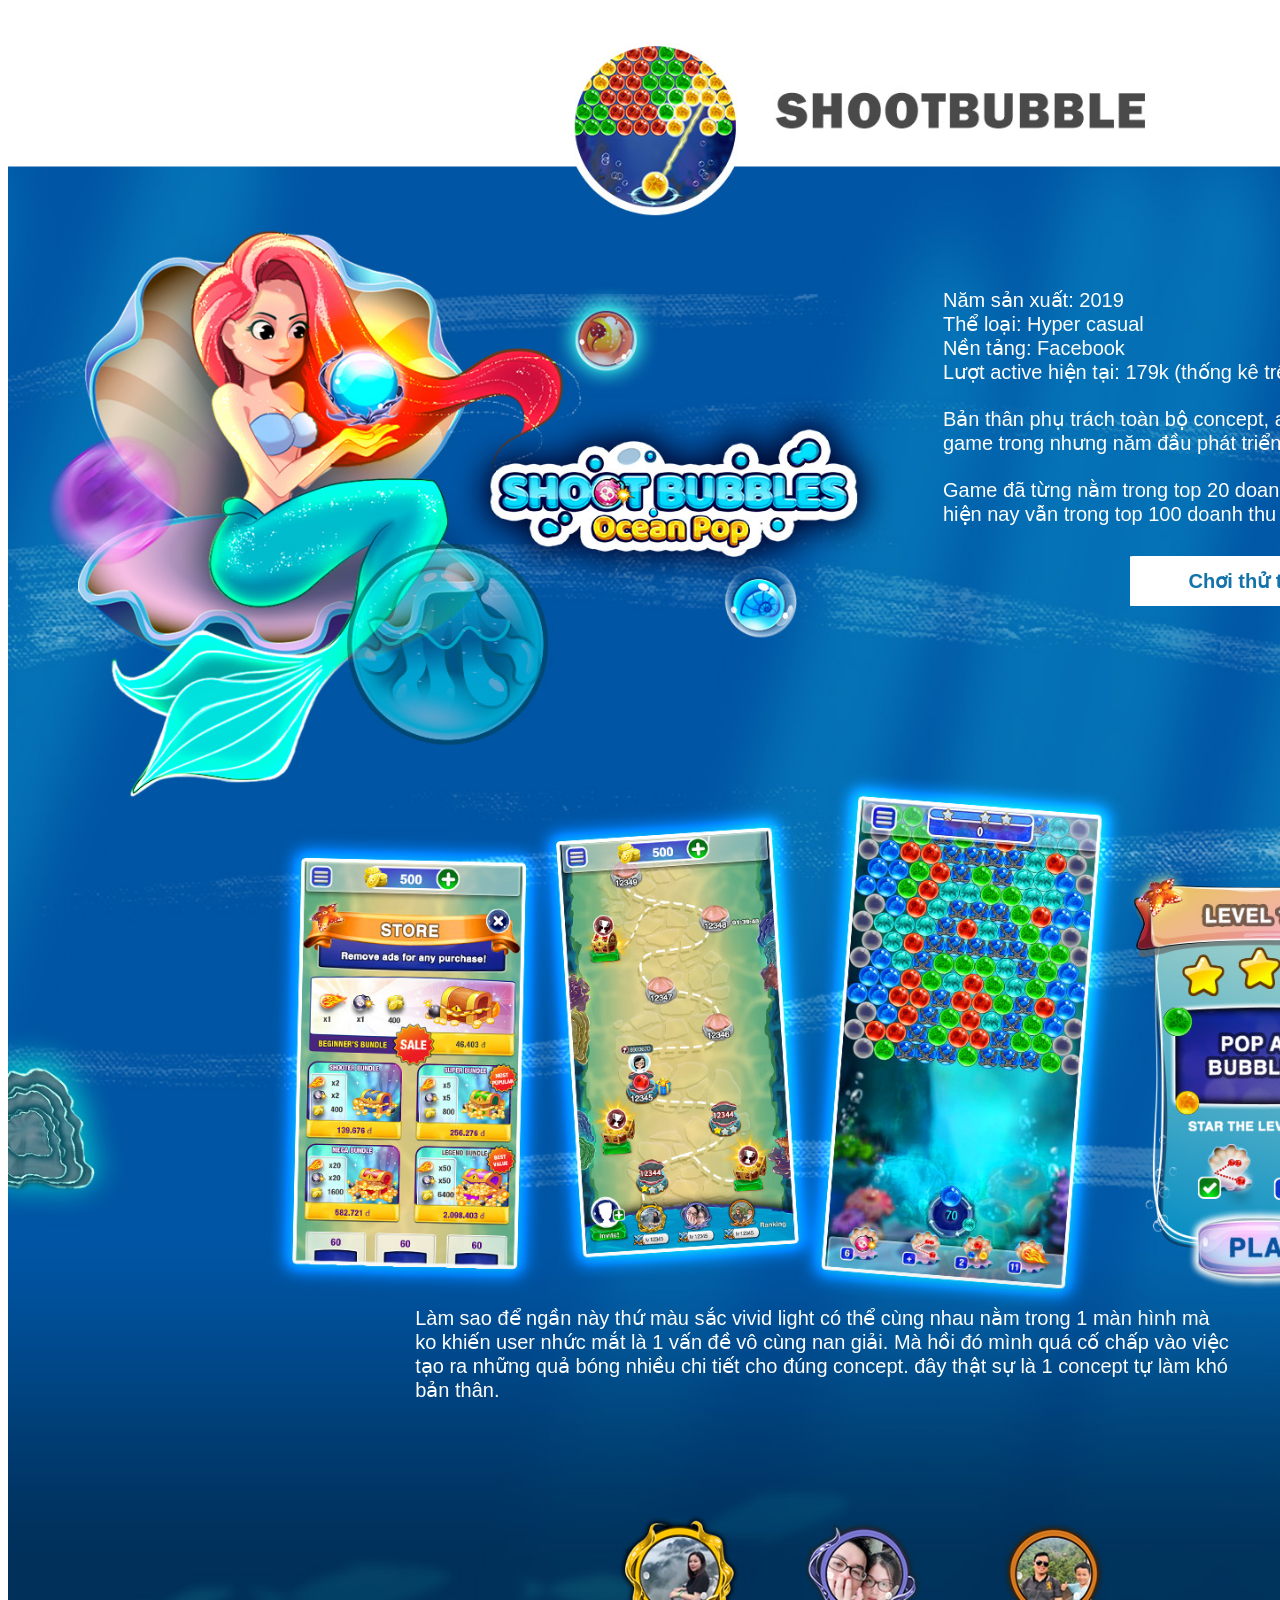
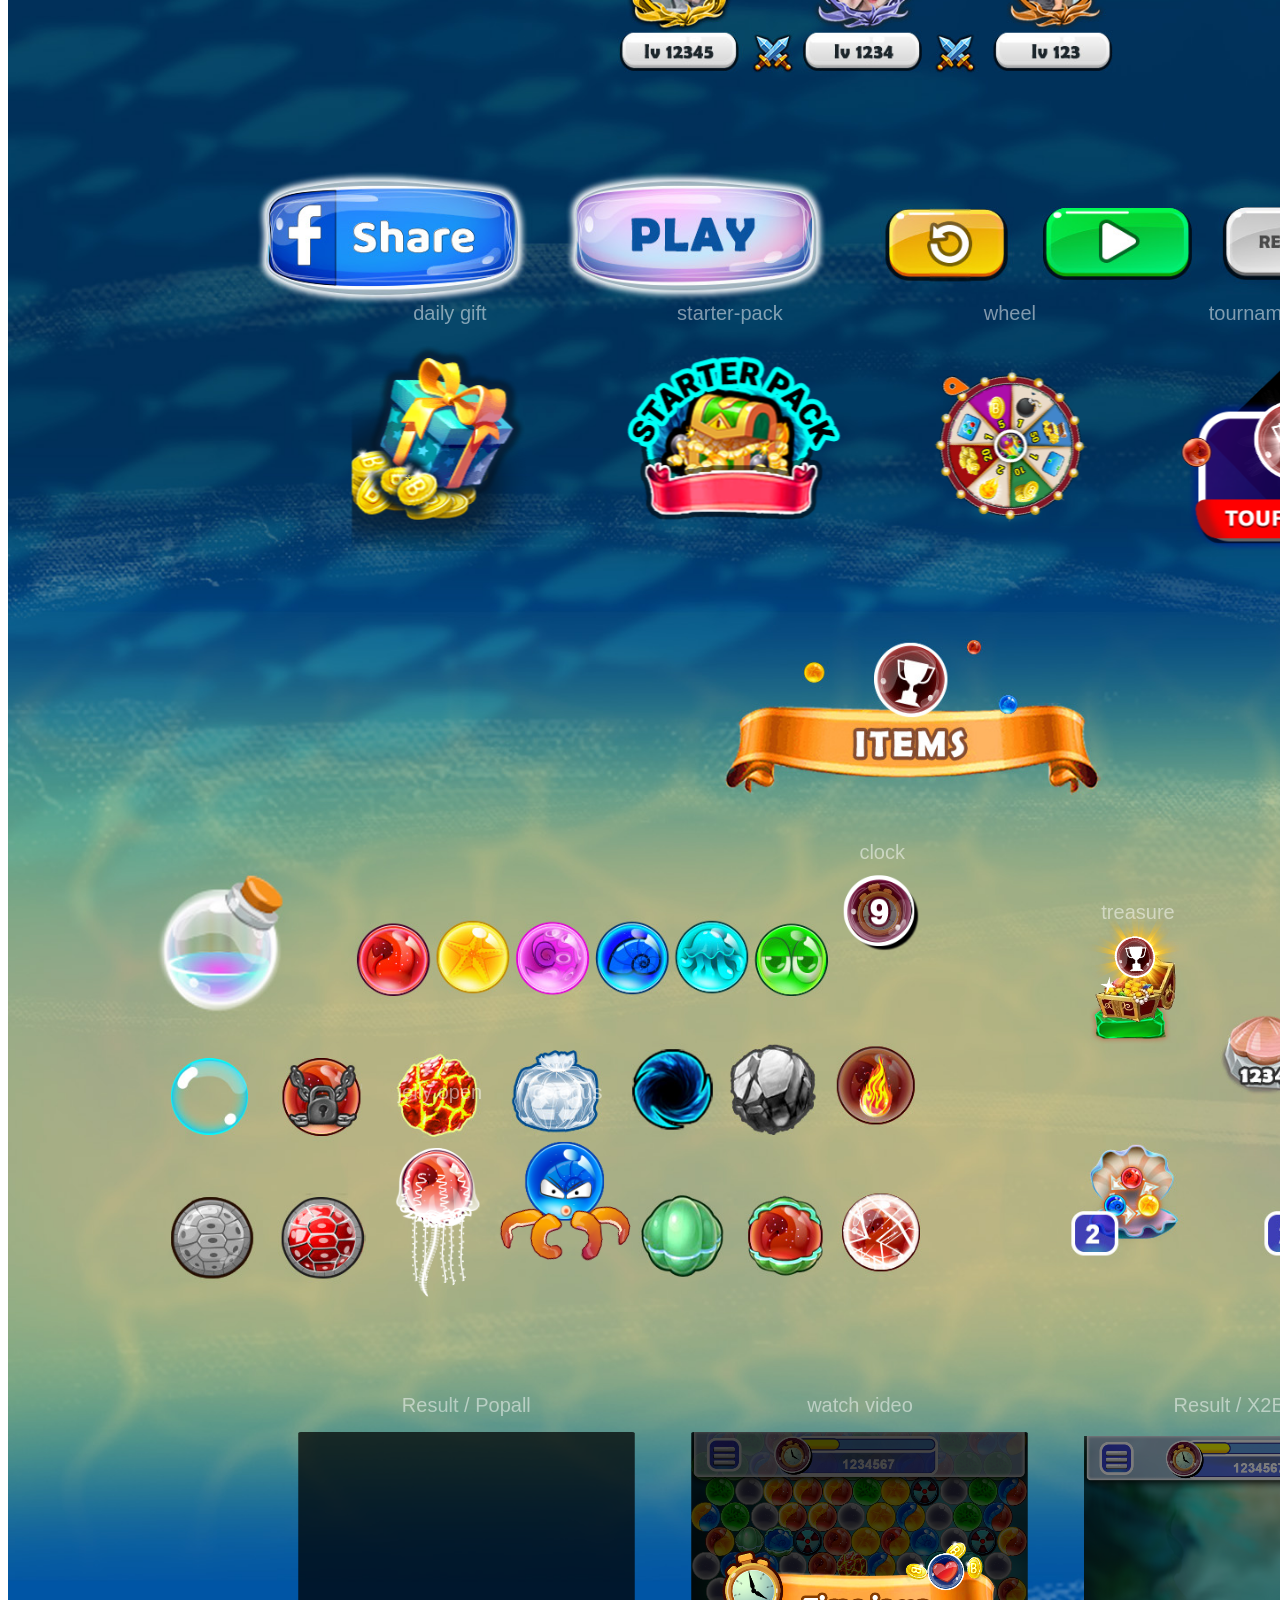
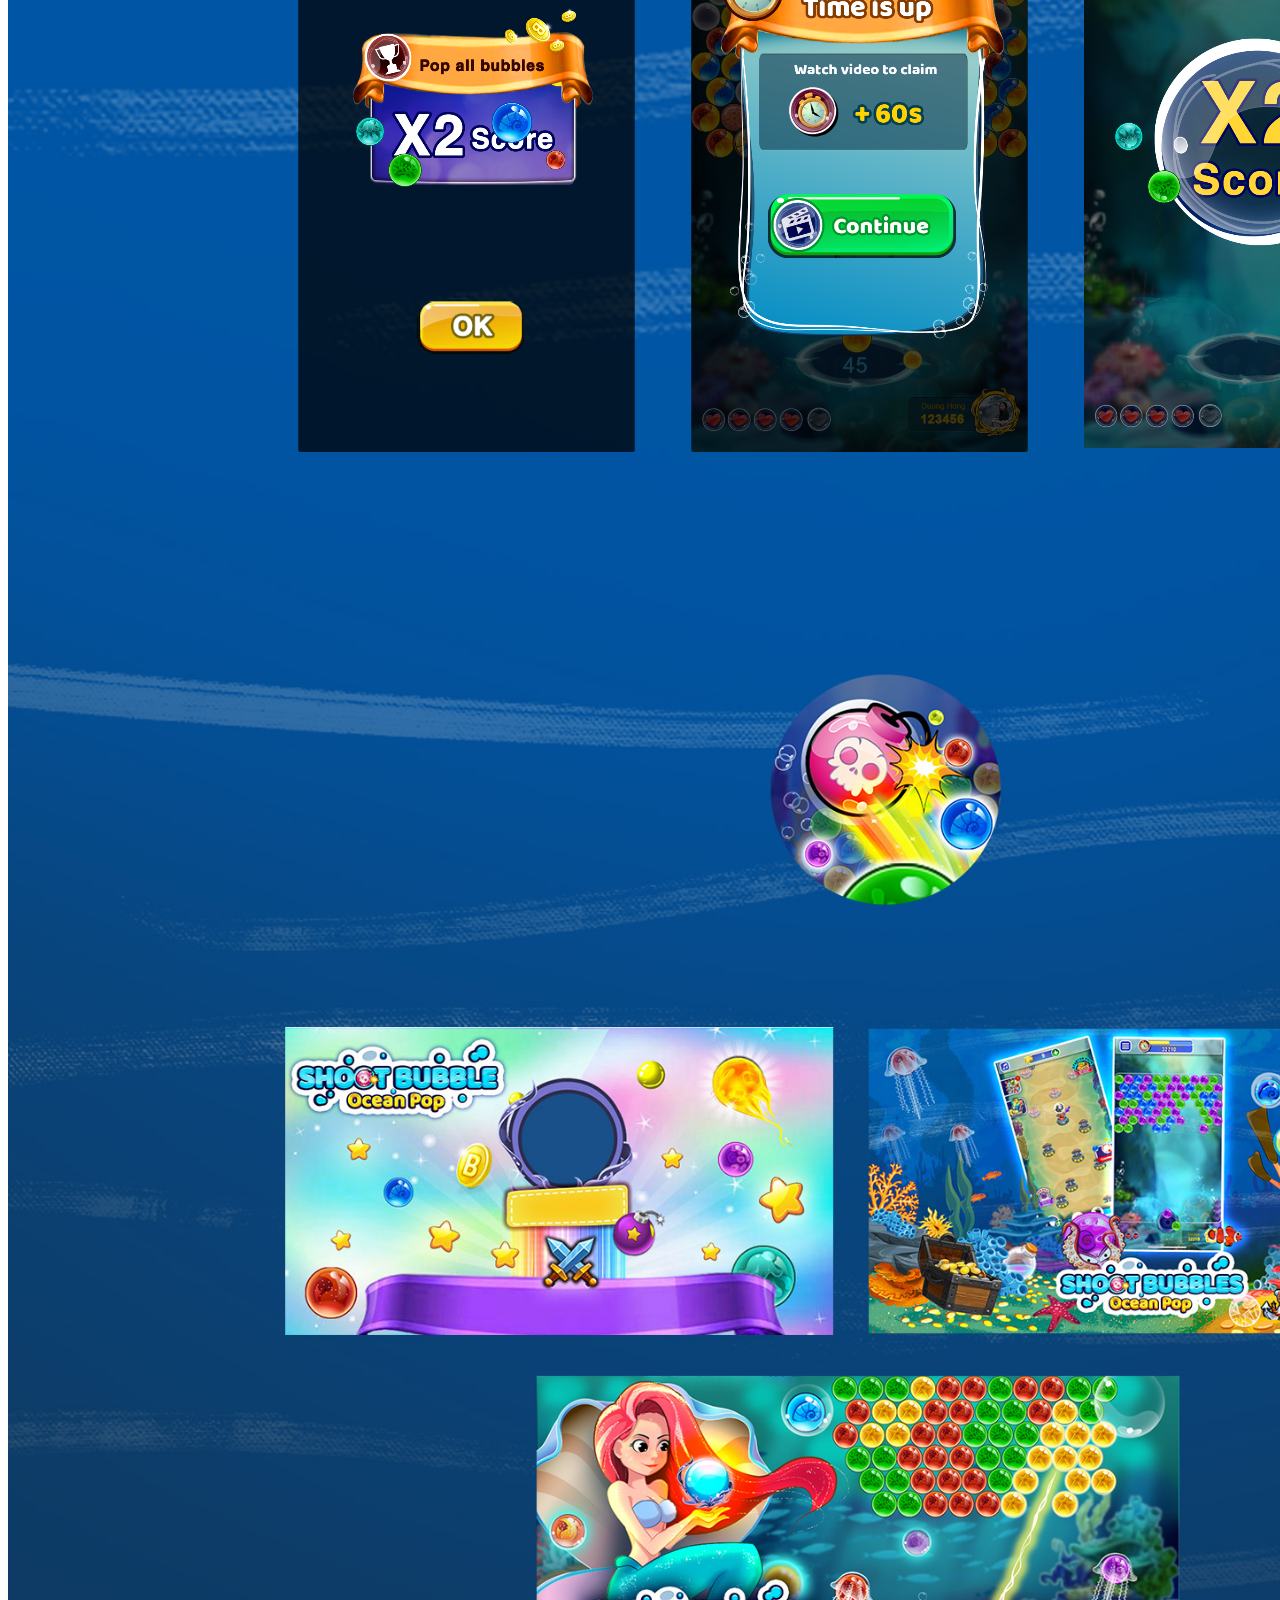
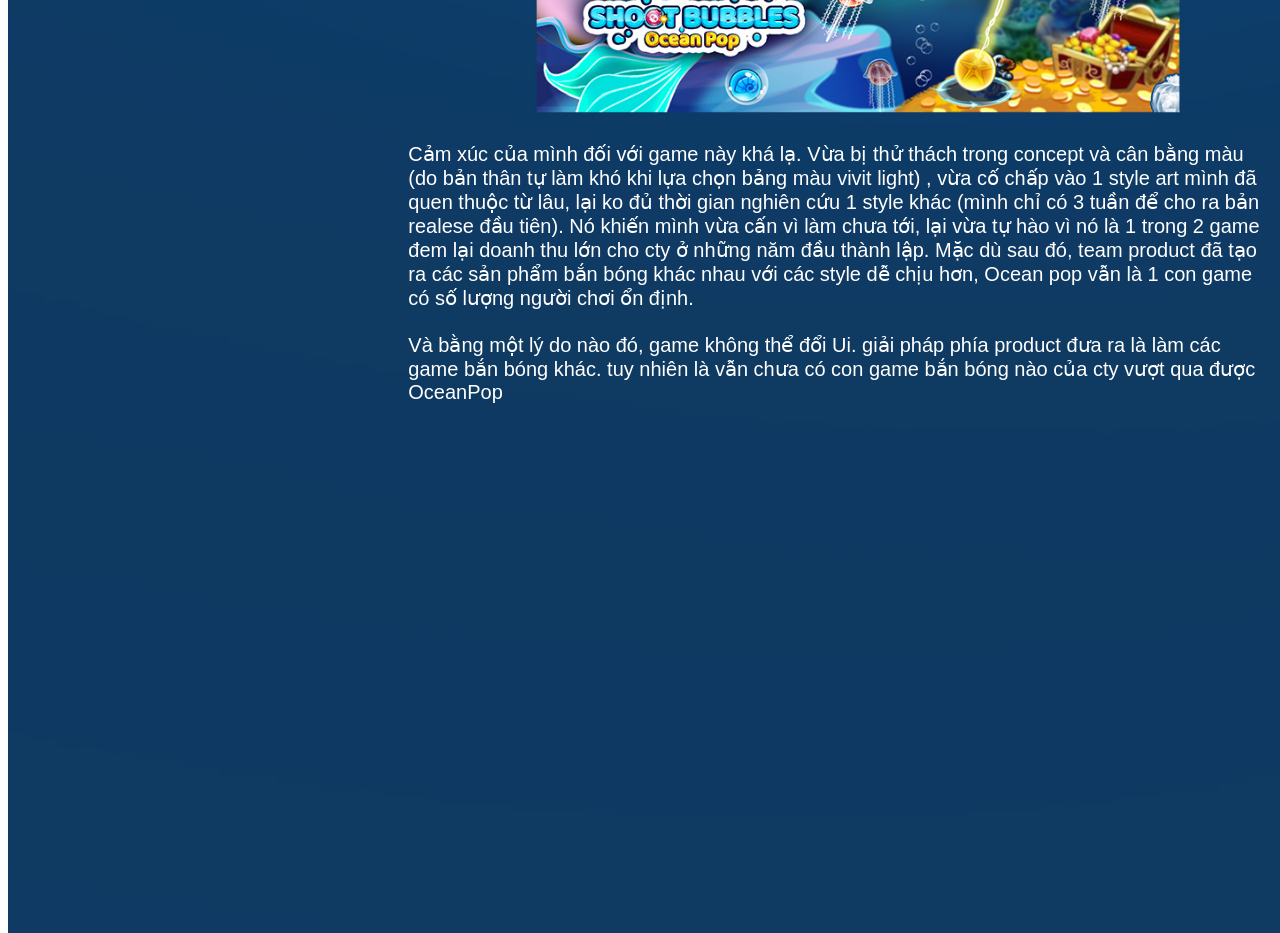
==== commit 4d9bac8f: "fix img path" ====
--- a/projects/banbong.html
+++ b/projects/banbong.html
@@ -188,7 +188,7 @@
 </head>
 <body>
     <div class="page-container">
-        <img class="bg" style="width: 100%;" src="../Image/bg/OceanPopbg.jpg" />
+        <img class="bg" style="width: 100%;" src="../Image/Bg/OceanPopbg.jpg" />
         <div class="infobox">
             <p id="firstgraph">
                 Năm sản xuất: 2019<br>
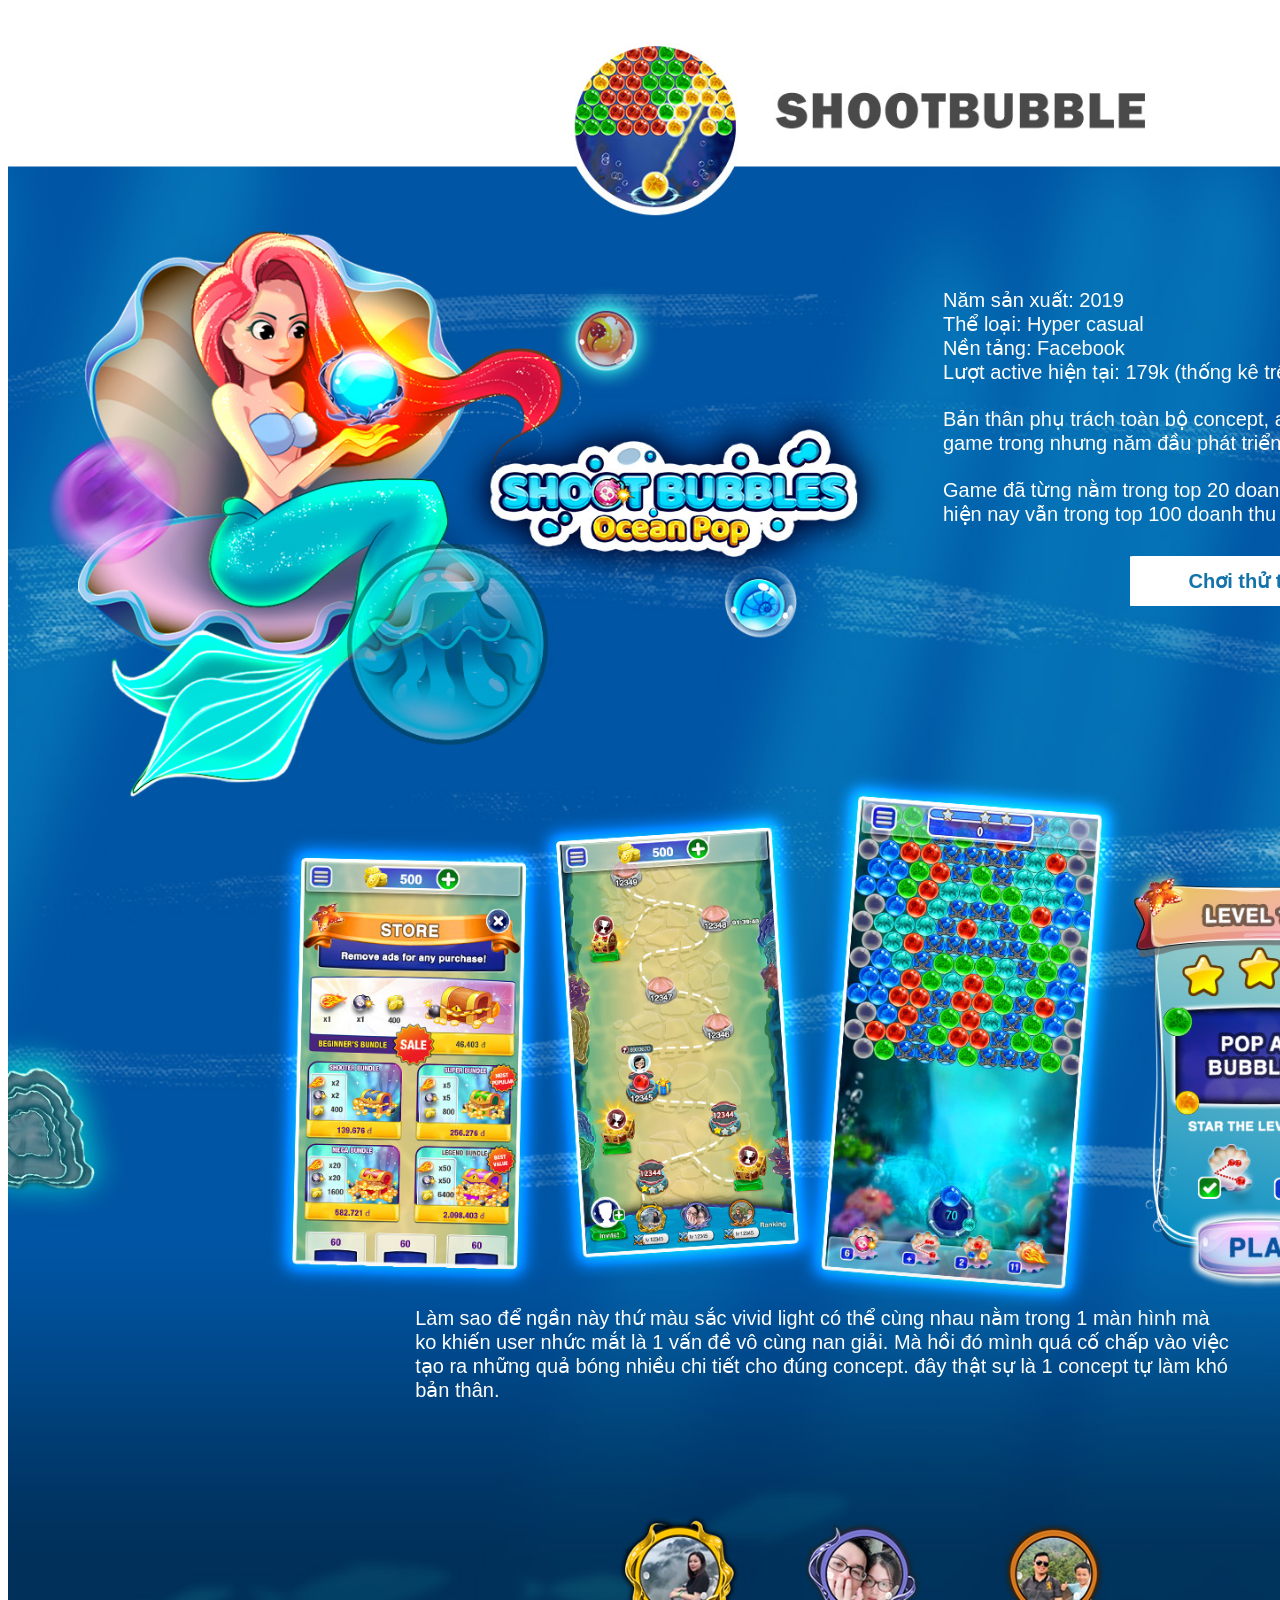
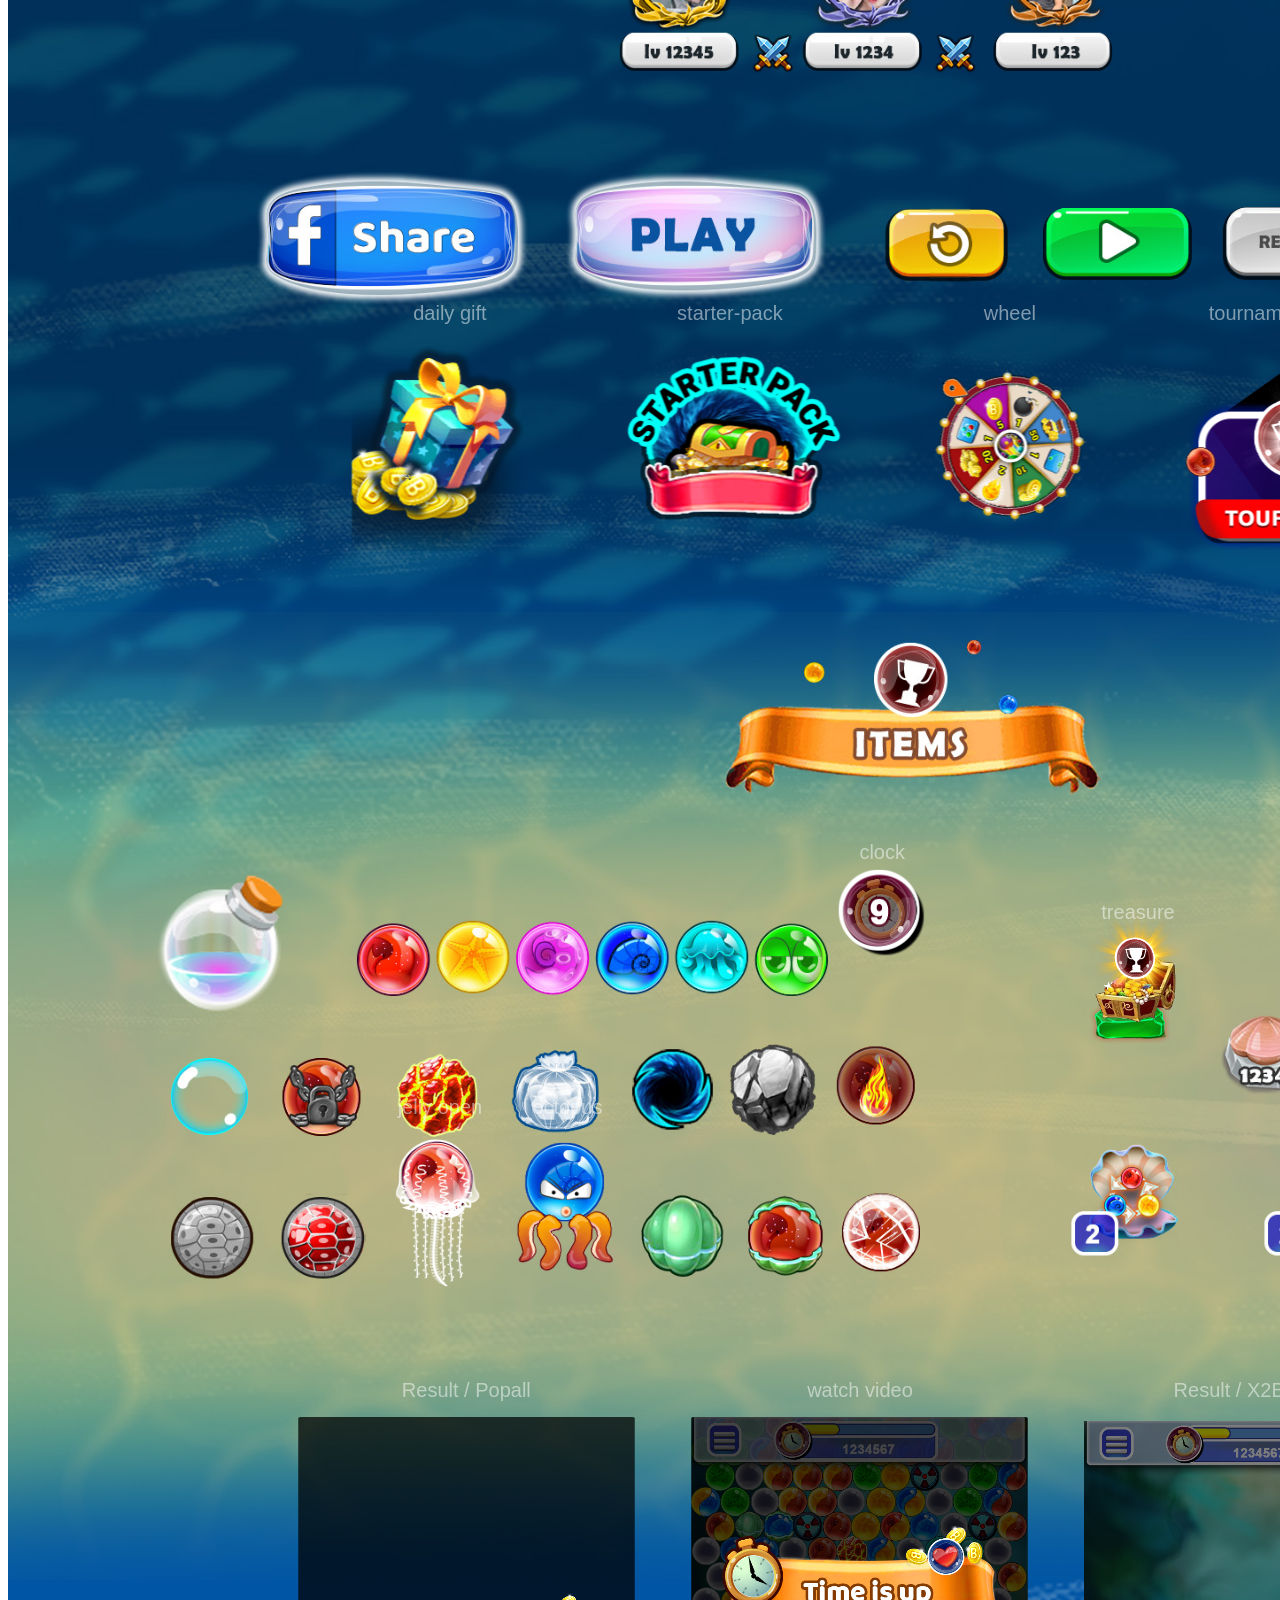
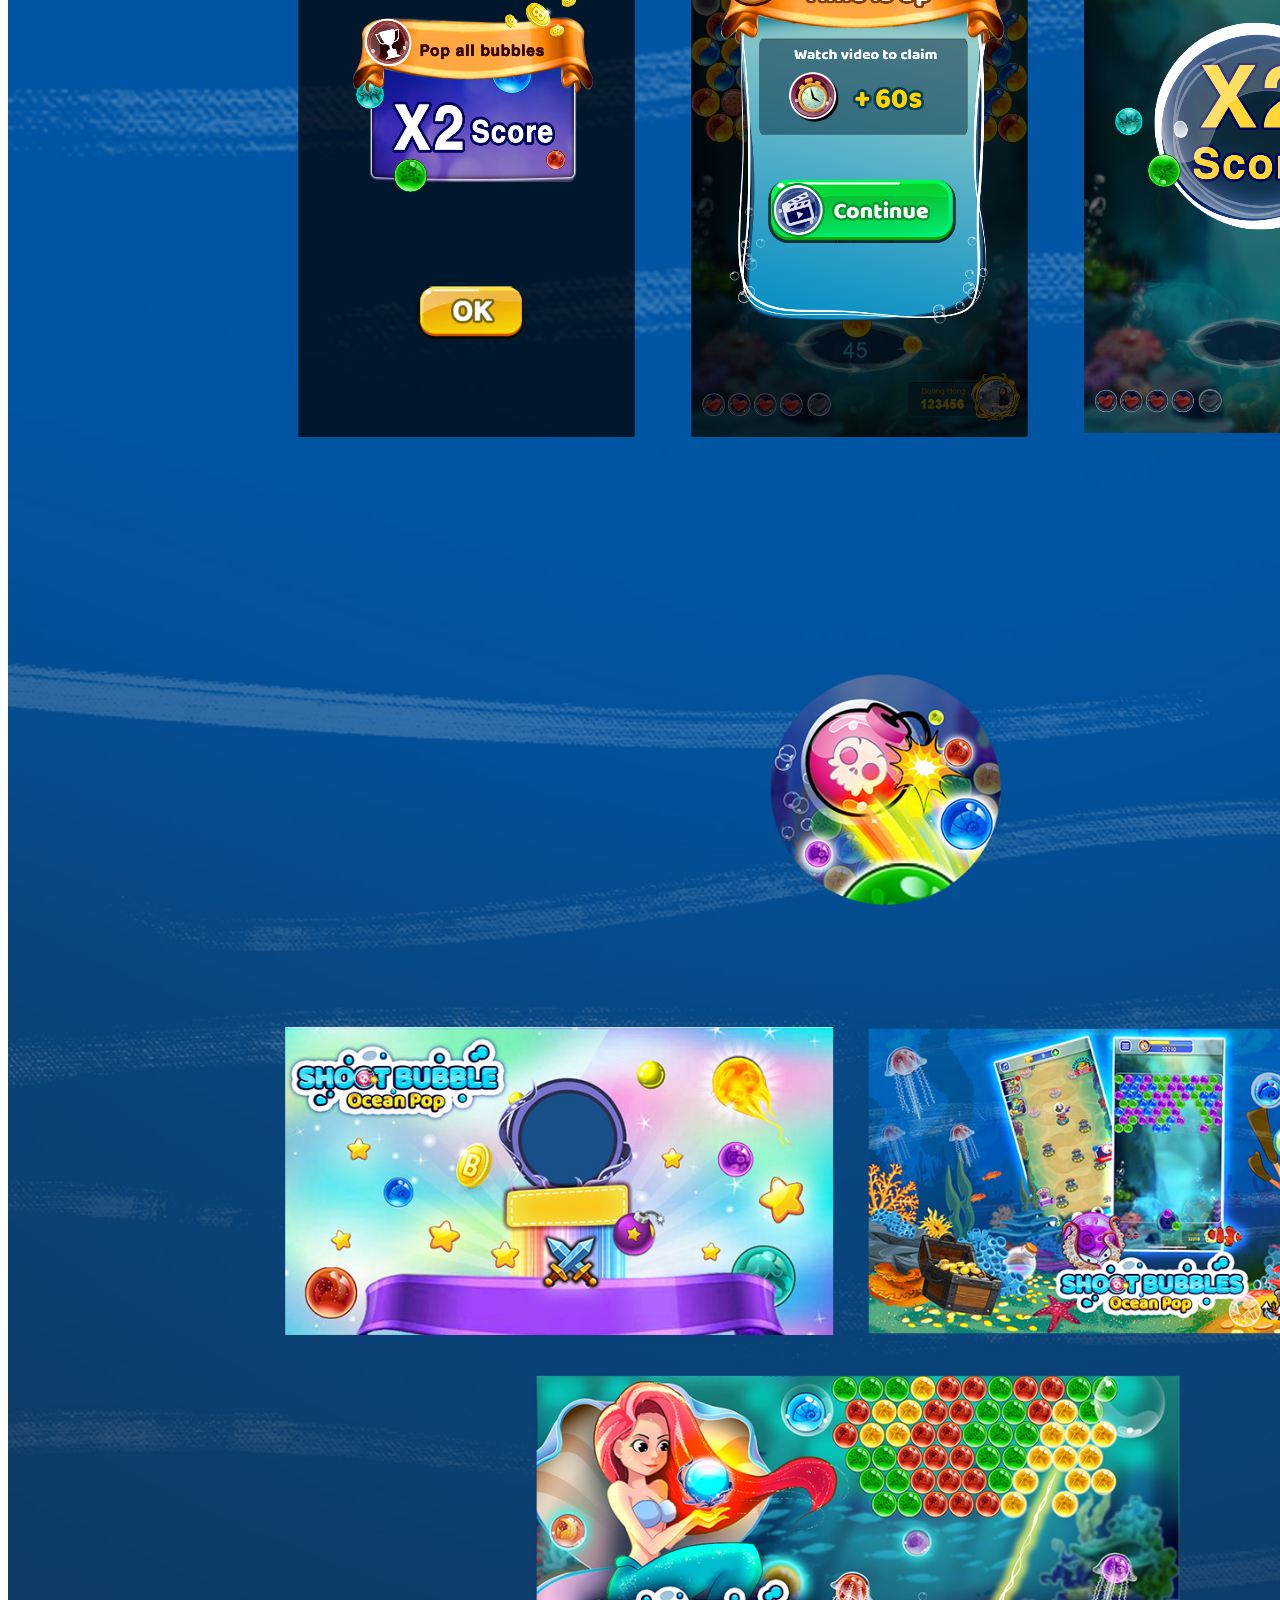
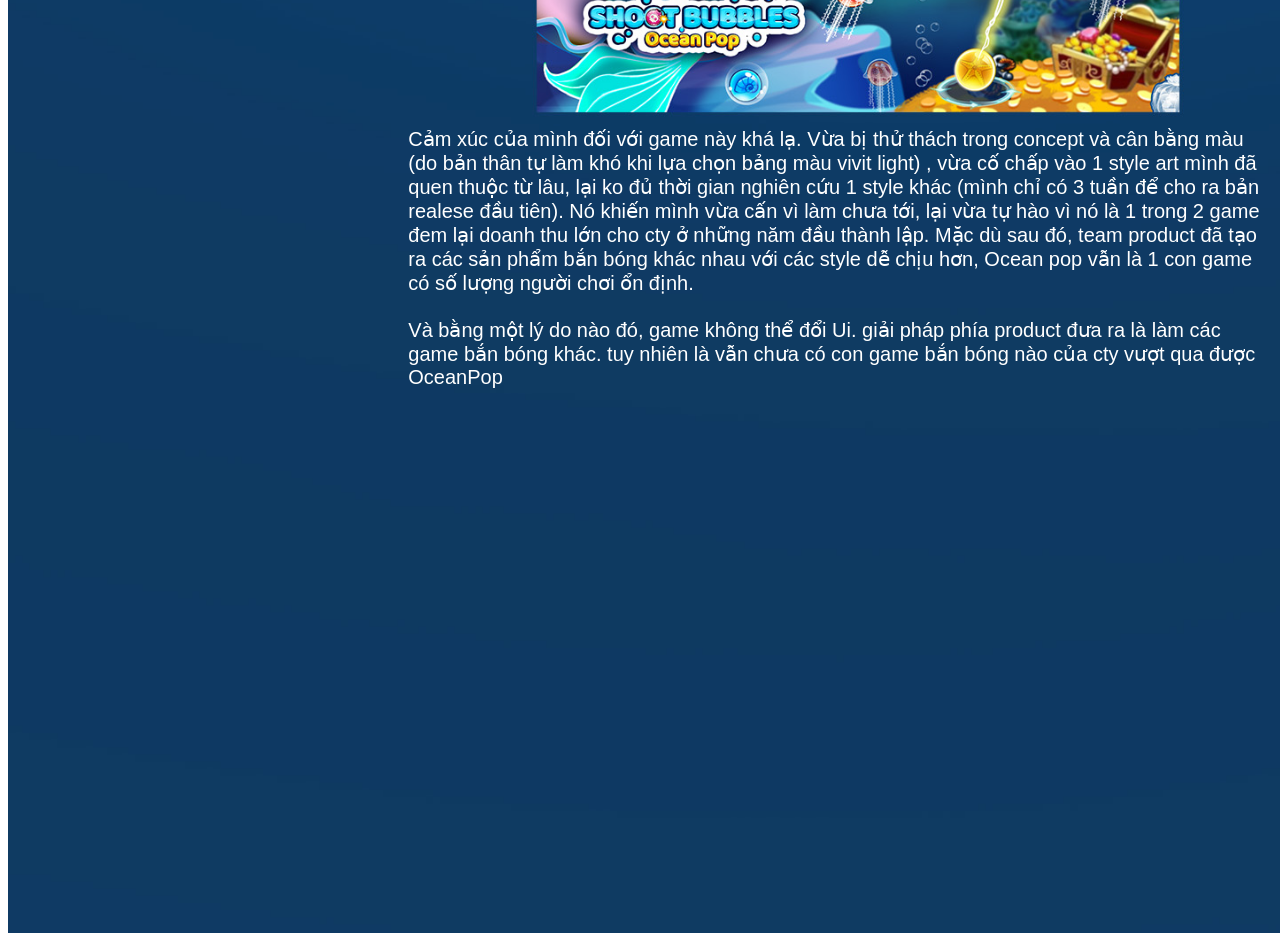
==== commit 78976de9: "70%" ====
--- a/projects/banbong.html
+++ b/projects/banbong.html
@@ -143,20 +143,18 @@
         gap: 10px;
         width: 17%;
         position:relative;
-        top: 1660px;
+        top: 1675px;
         left: 18%;
         transform: translateX(28%);
         z-index: 99;
     }
 
     #spine-11 {
-        margin-top: 15px;
         width: 90px;
         height: 203px;
     }
 
     #spine-12 {
-        margin-top: 15px;
         width: 145px;
         height: 169px;
     }
@@ -316,7 +314,7 @@
                     </div>
                 </div>
                 <div class="spine-box">
-                    <label class="spine-label" style="margin-bottom: -8px;">octopus</label>
+                    <label class="spine-label" style="margin-bottom: -5px;">octopus</label>
                     <div id="spine-12" class="spine-group-2">
                         <div id="spine-artwork-12"
                             class="spine-artwork"
